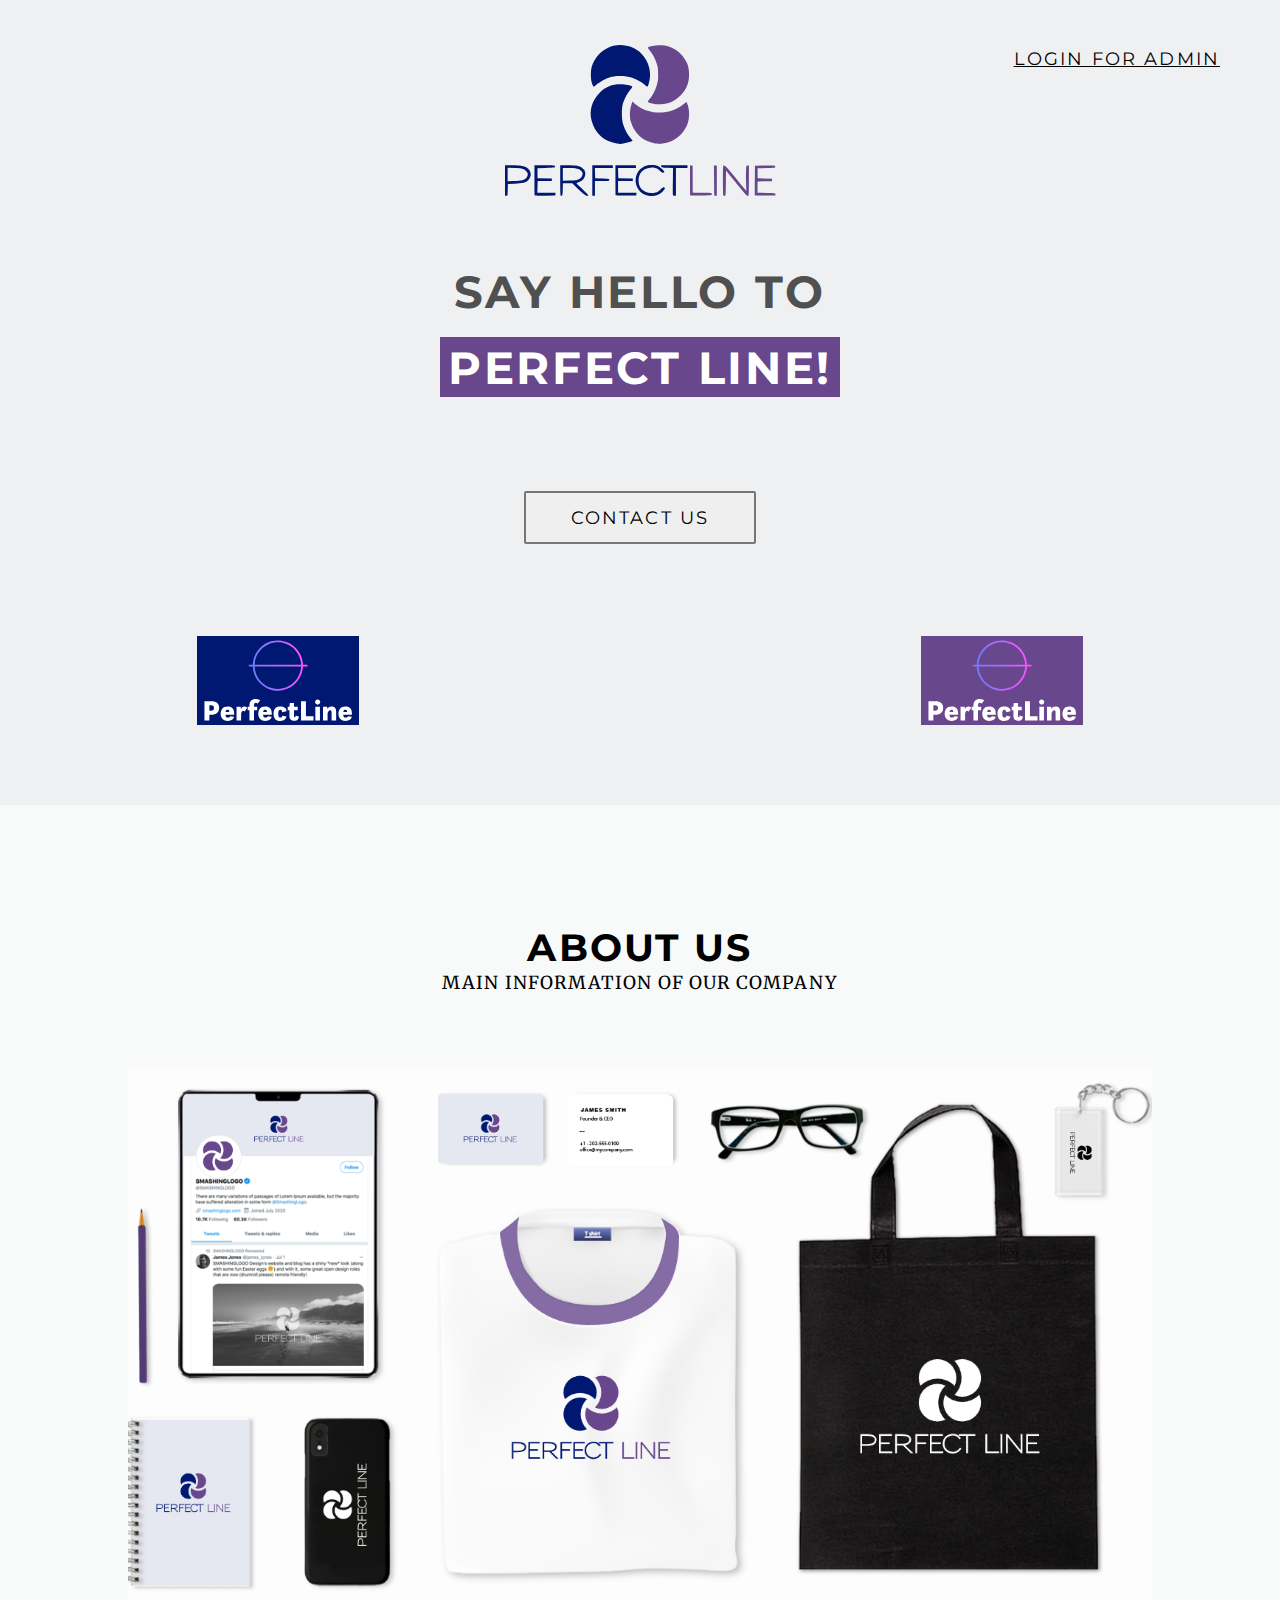
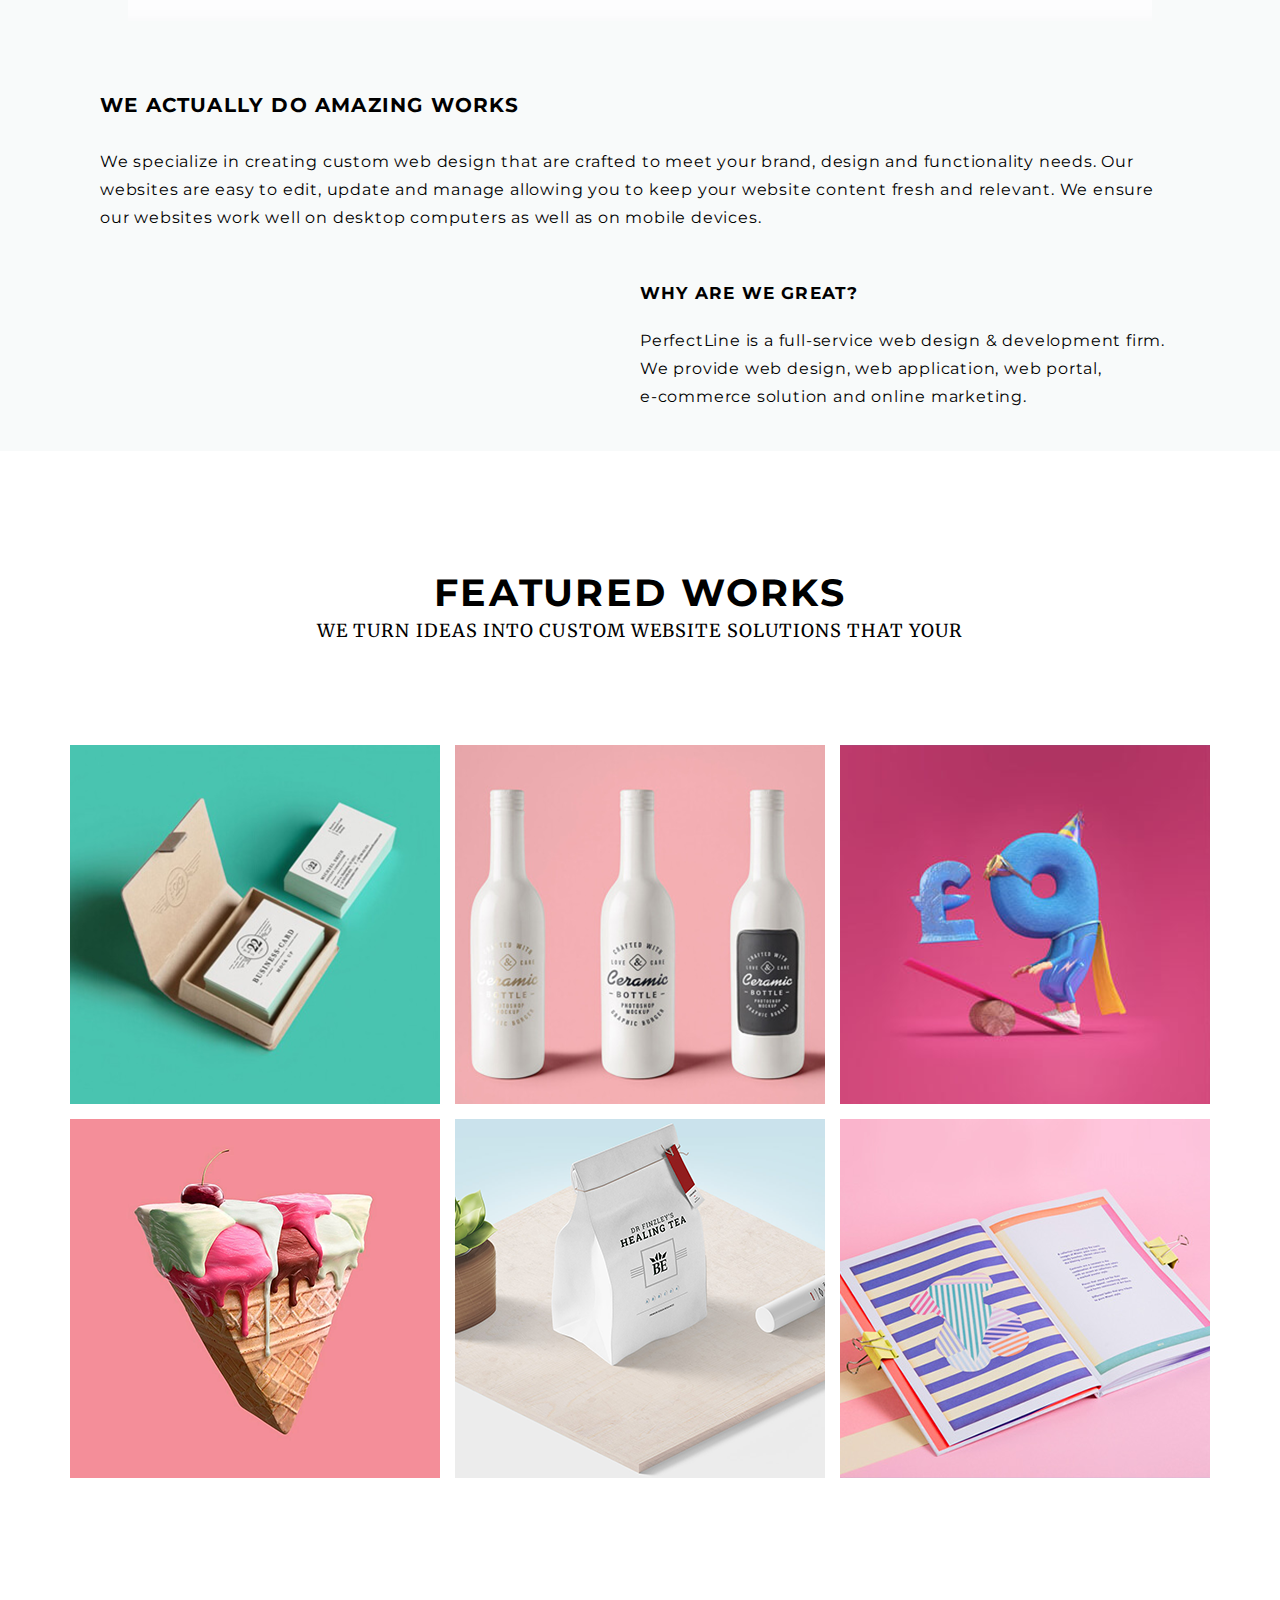
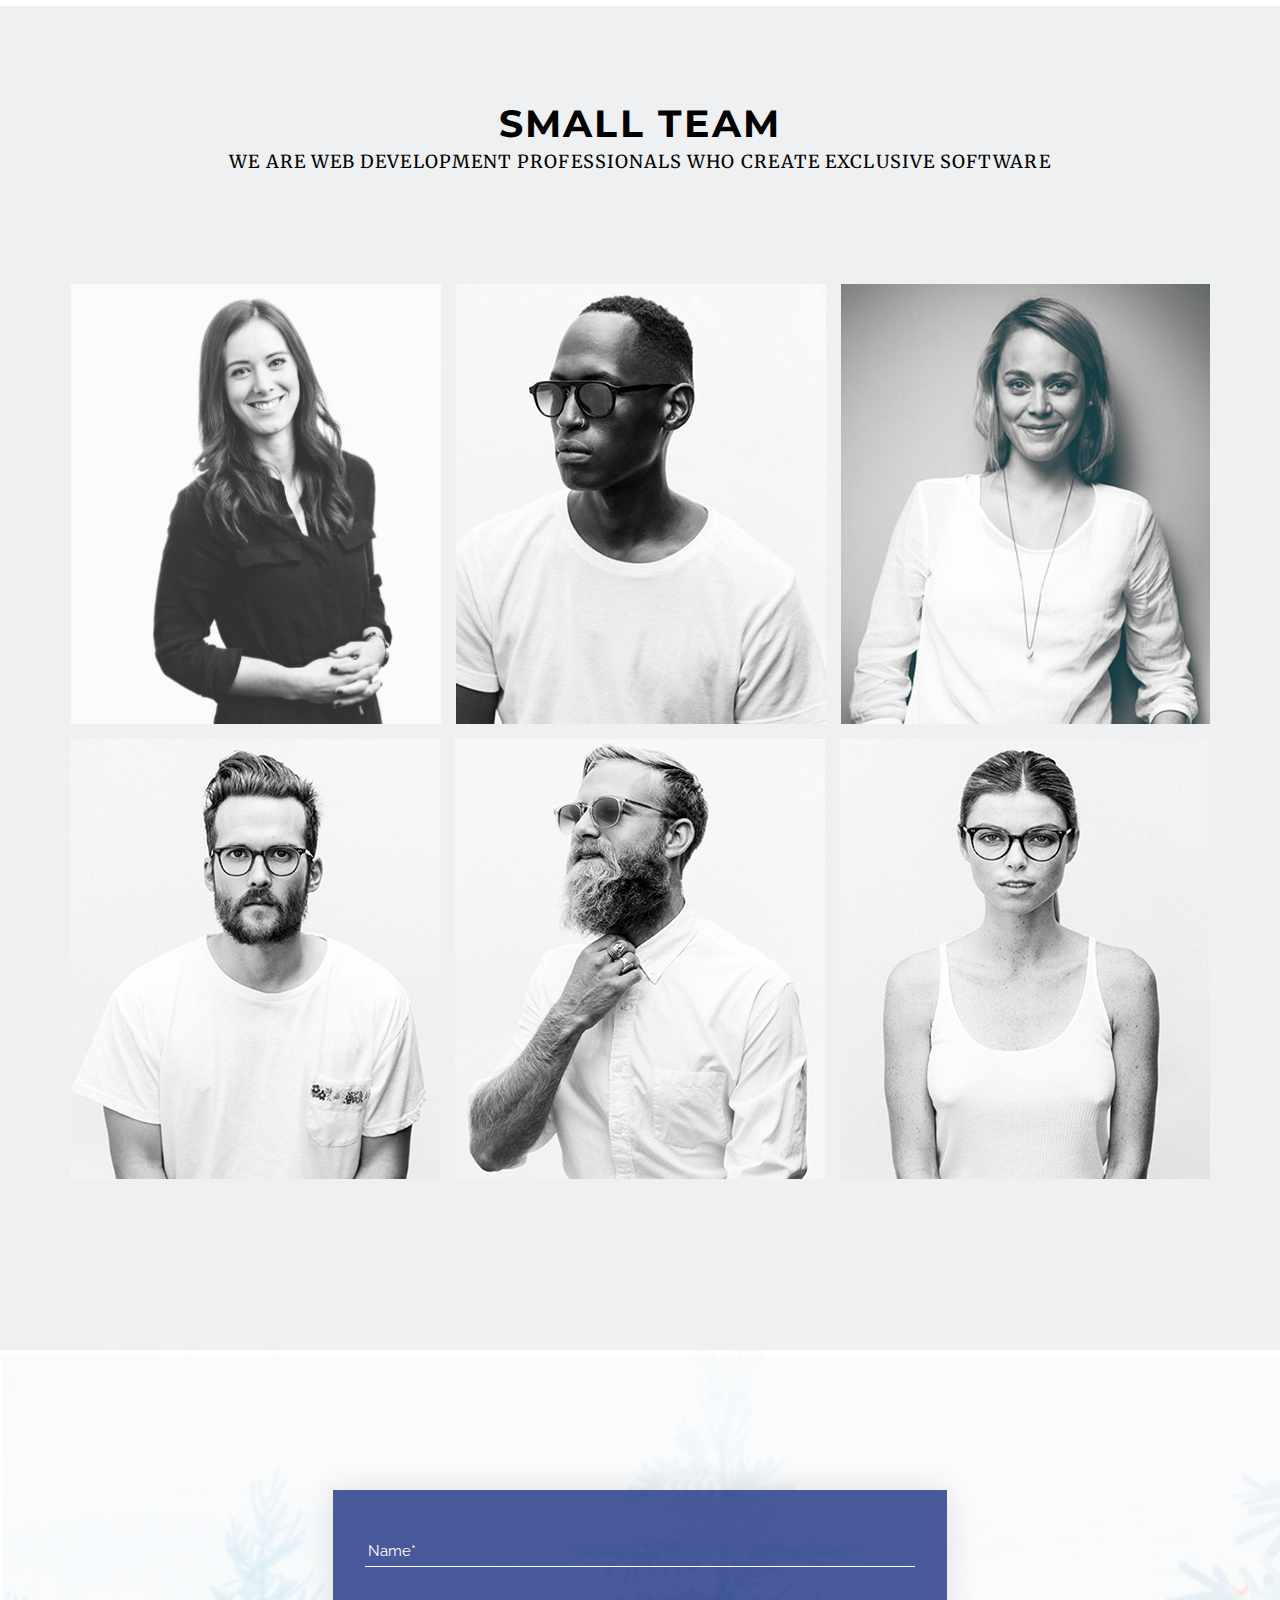
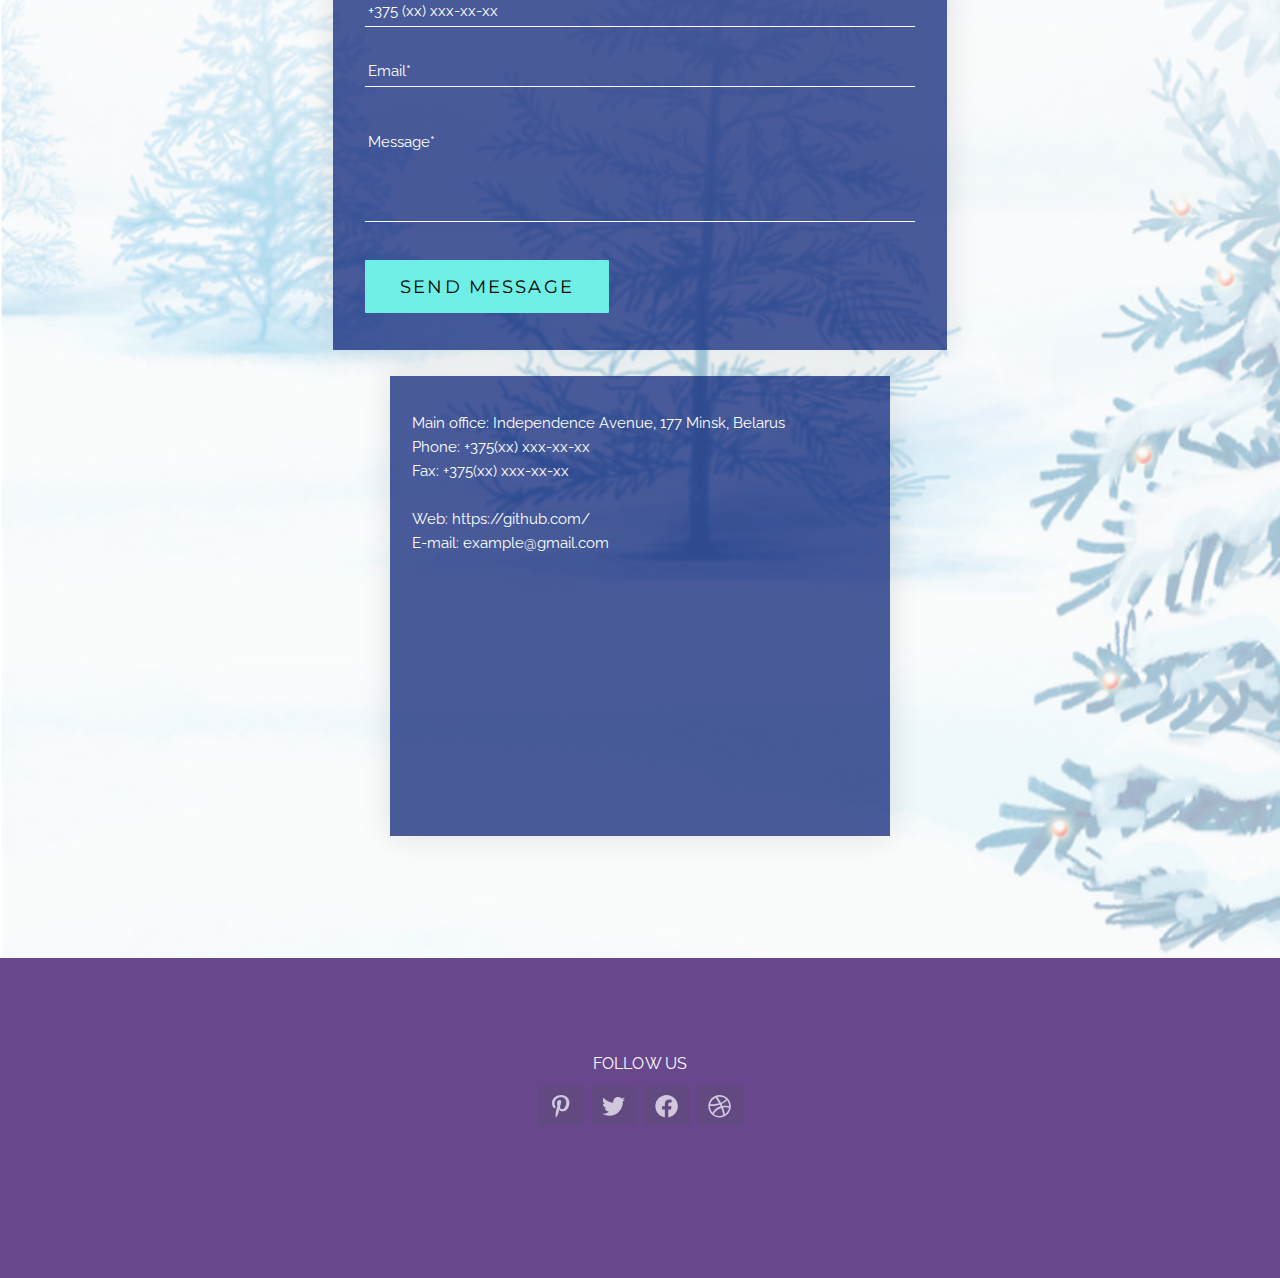
==== index.html @ e4081e6a "Add media queries from header to featured" ====
<!DOCTYPE html>
<html lang="en">

<head>
    <meta charset="UTF-8">
    <meta name="viewport" content="width=device-width, initial-scale=1.0">
    <title>PerfectLine</title>
    <link rel="stylesheet" href="resources/source/css/zeroing.css">
    <link rel="stylesheet" href="resources/source/css/style.css">
    <link rel="stylesheet" href="resources/source/css/cartonbox.min.css">
    <script src="https://code.jquery.com/jquery-1.12.4.js"
        integrity="sha256-Qw82+bXyGq6MydymqBxNPYTaUXXq7c8v3CwiYwLLNXU=" crossorigin="anonymous"></script>
</head>

<body>
    <header class="header">
        <div class="header__container">
            <a class="header__link" href="#">LOGIN FOR ADMIN</a>
            <a href="#" class="header__link-small">LOGIN</a>
            <img class="header__logo" src="resources/images/header/logo.svg" alt="Main logo">
            <div class="header__info">
                <h1 class="header__title">
                    SAY HELLO TO
                    <span class="header__company">PERFECT LINE!</span>
                </h1>
                <button class="header__button">CONTACT US</button>
                <div class="header__logos">
                    <img src="resources/images/header/logo-blue.svg" alt="Blue logo">
                    <img src="resources/images/header/logo-purple.svg" alt="Purple logo">
                </div>
            </div>
        </div>
    </header>
    <main class="main">
        <div class="about">
            <div class="about__container container">
                <h2 class="about__title title">ABOUT US</h2>
                <p class="about__subtitle subtitle">MAIN INFORMATION OF OUR COMPANY</p>
                <img class="about__samples" src="resources/images/main/about-us/samples.png" alt="Samples">
                <div class="about__text">
                    <div class="about__actually-do">
                        <h3>WE ACTUALLY DO AMAZING WORKS</h3>
                        <p>We specialize in creating custom web design that are crafted to meet your brand, design and
                            functionality needs. Our websites are easy to edit, update and manage allowing you to keep
                            your website content fresh and relevant. We ensure our websites work well on desktop
                            computers as well as on mobile devices.</p>
                    </div>
                    <div class="about__we-great">
                        <h3>WHY ARE WE GREAT?</h3>
                        <p>PerfectLine is a full-service web design & development firm. We provide web design, web
                            application, web portal, e&#8209;commerce solution and online marketing.</p>
                    </div>
                </div>
            </div>
        </div>
        <div class="featured">
            <div class="featured__container container">
                <h2 class="featured__title title">FEATURED WORKS</h2>
                <p class="featured__subtitle subtitle">WE TURN IDEAS INTO CUSTOM WEBSITE SOLUTIONS THAT YOUR</p>
                <div class="featured__collection">
                    <div class="featured__demo">
                        <a href="/resources/images/main/featured-works/cards.png" class="cartonbox" data-cb-type="img"
                            data-cb-group="gallery">
                            <img src="/resources/images/main/featured-works/cards.png" id="cards" alt="Cards">
                        </a>
                    </div>
                    <div class="featured__demo">
                        <a href="/resources/images/main/featured-works/bottles.png" class="cartonbox" data-cb-type="img"
                            data-cb-group="gallery">
                            <img src="/resources/images/main/featured-works/bottles.png" alt="Bottles">
                        </a>
                    </div>
                    <div class="featured__demo">
                        <a href="/resources/images/main/featured-works/price.png" class="cartonbox" data-cb-type="img"
                            data-cb-group="gallery">
                            <img src="/resources/images/main/featured-works/price.png" alt="Price">
                        </a>
                    </div>
                    <div class="featured__demo">
                        <a href="/resources/images/main/featured-works/ice-cream.png" class="cartonbox"
                            data-cb-type="img" data-cb-group="gallery">
                            <img src="/resources/images/main/featured-works/ice-cream.png" alt="Ice cream">
                        </a>
                    </div>
                    <div class="featured__demo">
                        <a href="/resources/images/main/featured-works/tea-bag.png" class="cartonbox" data-cb-type="img"
                            data-cb-group="gallery">
                            <img src="/resources/images/main/featured-works/tea-bag.png" alt="Tea bag">
                        </a>
                    </div>
                    <div class="featured__demo">
                        <a href="/resources/images/main/featured-works/book.png" class="cartonbox" data-cb-type="img"
                            data-cb-group="gallery">
                            <img src="/resources/images/main/featured-works/book.png" alt="Book">
                        </a>
                    </div>
                </div>
            </div>
        </div>
        <div class="team">
            <div class="team__container container">
                <h2 class="team__title title">SMALL TEAM</h2>
                <p class="team__subtitle subtitle">
                    WE ARE WEB DEVELOPMENT PROFESSIONALS WHO CREATE EXCLUSIVE SOFTWARE
                </p>
                <div class="team__collection">
                    <div class="employee">
                        <img src="resources/images/main/small-team/team-1.png" alt="Team 1">
                        <div class="employee__about">
                            <img class="employee__arrow" src="resources/images/main/small-team/arrow.svg" alt="Arrow">
                            <p class="employee__name">Name <span class="employee__position">/ Position</span></p>
                            <p class="employee__info">Lorem ipsum dolor sit amet consectetur, adipisicing elit. Nesciunt
                                voluptatibus sed repudiandae quidem accusamus exercitationem dolorum necessitatibus
                                culpa, quis tenetur nulla est dolore debitis placeat architecto quia! Quasi pariatur
                                amet reiciendis, iste minus accusamus dignissimos incidunt laboriosam magni eveniet
                                maiores ad, aliquam magnam, id corrupti voluptates! Tempora repudiandae accusantium
                                distinctio voluptatibus impedit vitae, harum fugit debitis perferendis temporibus
                                doloremque id illo officiis, officia voluptatem explicabo ducimus eos suscipit adipisci
                                reiciendis.</p>
                            <ul class="employee__links">
                                <li>
                                    <a href="#">
                                        <img src="resources/images/main/small-team/icon-facebook.svg" alt="Facebook">
                                    </a>
                                </li>
                                <li>
                                    <a href="#">
                                        <img src="resources/images/main/small-team/icon-twitter.svg" alt="Twitter">
                                    </a>
                                </li>
                                <li>
                                    <a href="#">
                                        <img src="resources/images/main/small-team/icon-site.svg" alt="Site">
                                    </a>
                                </li>
                                <li>
                                    <a href="#">
                                        <img src="resources/images/main/small-team/icon-mail.svg" alt="Mail">
                                    </a>
                                </li>
                            </ul>
                        </div>
                    </div>
                    <div class="employee">
                        <img src="resources/images/main/small-team/team-2.png" alt="Team 2">
                        <div class="employee__about">
                            <img class="employee__arrow" src="resources/images/main/small-team/arrow.svg" alt="Arrow">
                            <p class="employee__name">AL RAYHAN <span class="employee__position">/ UI Designer</span>
                            </p>
                            <p class="employee__info">I'm an expert in Graphics, Website and can also develop sites in
                                WordPress, JQuery.</p>
                            <ul class="employee__links">
                                <li>
                                    <a href="#">
                                        <img src="resources/images/main/small-team/icon-facebook.svg" alt="Facebook">
                                    </a>
                                </li>
                                <li>
                                    <a href="#">
                                        <img src="resources/images/main/small-team/icon-twitter.svg" alt="Twitter">
                                    </a>
                                </li>
                                <li>
                                    <a href="#">
                                        <img src="resources/images/main/small-team/icon-site.svg" alt="Site">
                                    </a>
                                </li>
                                <li>
                                    <a href="#">
                                        <img src="resources/images/main/small-team/icon-mail.svg" alt="Mail">
                                    </a>
                                </li>
                            </ul>
                        </div>
                    </div>
                    <div class="employee">
                        <img src="resources/images/main/small-team/team-3.png" alt="Team 3">
                        <div class="employee__about">
                            <img class="employee__arrow" src="resources/images/main/small-team/arrow.svg" alt="Arrow">
                            <p class="employee__name">Name <span class="employee__position">/ Position</span></p>
                            <p class="employee__info">Info</p>
                            <ul class="employee__links">
                                <li>
                                    <a href="#">
                                        <img src="resources/images/main/small-team/icon-facebook.svg" alt="Facebook">
                                    </a>
                                </li>
                                <li>
                                    <a href="#">
                                        <img src="resources/images/main/small-team/icon-twitter.svg" alt="Twitter">
                                    </a>
                                </li>
                                <li>
                                    <a href="#">
                                        <img src="resources/images/main/small-team/icon-site.svg" alt="Site">
                                    </a>
                                </li>
                                <li>
                                    <a href="#">
                                        <img src="resources/images/main/small-team/icon-mail.svg" alt="Mail">
                                    </a>
                                </li>
                            </ul>
                        </div>
                    </div>
                    <div class="employee">
                        <img src="resources/images/main/small-team/team-4.png" alt="Team 4">
                        <div class="employee__about">
                            <img class="employee__arrow" src="resources/images/main/small-team/arrow.svg" alt="Arrow">
                            <p class="employee__name">Name <span class="employee__position">/ Position</span></p>
                            <p class="employee__info">Info</p>
                            <ul class="employee__links">
                                <li>
                                    <a href="#">
                                        <img src="resources/images/main/small-team/icon-facebook.svg" alt="Facebook">
                                    </a>
                                </li>
                                <li>
                                    <a href="#">
                                        <img src="resources/images/main/small-team/icon-twitter.svg" alt="Twitter">
                                    </a>
                                </li>
                                <li>
                                    <a href="#">
                                        <img src="resources/images/main/small-team/icon-site.svg" alt="Site">
                                    </a>
                                </li>
                                <li>
                                    <a href="#">
                                        <img src="resources/images/main/small-team/icon-mail.svg" alt="Mail">
                                    </a>
                                </li>
                            </ul>
                        </div>
                    </div>
                    <div class="employee">
                        <img src="resources/images/main/small-team/team-5.png" alt="Team 5">
                        <div class="employee__about">
                            <img class="employee__arrow" src="resources/images/main/small-team/arrow.svg" alt="Arrow">
                            <p class="employee__name">Name <span class="employee__position">/ Position</span></p>
                            <p class="employee__info">Info</p>
                            <ul class="employee__links">
                                <li>
                                    <a href="#">
                                        <img src="resources/images/main/small-team/icon-facebook.svg" alt="Facebook">
                                    </a>
                                </li>
                                <li>
                                    <a href="#">
                                        <img src="resources/images/main/small-team/icon-twitter.svg" alt="Twitter">
                                    </a>
                                </li>
                                <li>
                                    <a href="#">
                                        <img src="resources/images/main/small-team/icon-site.svg" alt="Site">
                                    </a>
                                </li>
                                <li>
                                    <a href="#">
                                        <img src="resources/images/main/small-team/icon-mail.svg" alt="Mail">
                                    </a>
                                </li>
                            </ul>
                        </div>
                    </div>
                    <div class="employee">
                        <img src="resources/images/main/small-team/team-6.png" alt="Team 6">
                        <div class="employee__about">
                            <img class="employee__arrow" src="resources/images/main/small-team/arrow.svg" alt="Arrow">
                            <p class="employee__name">Name <span class="employee__position">/ Position</span></p>
                            <p class="employee__info">Info</p>
                            <ul class="employee__links">
                                <li>
                                    <a href="#">
                                        <img src="resources/images/main/small-team/icon-facebook.svg" alt="Facebook">
                                    </a>
                                </li>
                                <li>
                                    <a href="#">
                                        <img src="resources/images/main/small-team/icon-twitter.svg" alt="Twitter">
                                    </a>
                                </li>
                                <li>
                                    <a href="#">
                                        <img src="resources/images/main/small-team/icon-site.svg" alt="Site">
                                    </a>
                                </li>
                                <li>
                                    <a href="#">
                                        <img src="resources/images/main/small-team/icon-mail.svg" alt="Mail">
                                    </a>
                                </li>
                            </ul>
                        </div>
                    </div>
                </div>
            </div>
        </div>
        <div class="contact">
            <div class="contact__container container">
                <div class="contact__feedback">
                    <form action="" class="contact__form">
                        <input class="contact__name contact__input" type="text" placeholder="Name*" required>
                        <input class="contact__phone contact__input" type="tel" placeholder="+375 (xx) xxx-xx-xx"
                            pattern="^\+375[\s\-]?\(?(15|16|17|21|22|23|25|29|33|44)\)?[\s\-]?\d{3}[\s\-]?\d{2}[\s\-]?\d{2}$">
                        <input class="contact__email contact__input" type="email" placeholder="Email*" required>
                        <textarea class="contact__message" placeholder="Message*" required></textarea>
                        <button type="submit" class="contact__submit">Send message</button>
                    </form>
                </div>
                <div class="contact__info">
                    <div class="contact__credits">
                        <p class="contact__line">Main office: Independence Avenue, 177 Minsk, Belarus</p>
                        <p class="contact__line">Phone: +375(xx) xxx-xx-xx</p>
                        <p class="contact__line">Fax: +375(xx) xxx-xx-xx</p>
                        <p class="contact__line"><br /></p>
                        <p class="contact__line">Web: https://github.com/</p>
                        <p class="contact__line">E-mail: example@gmail.com</p>
                    </div>
                    <div class="contact__map">
                        <iframe
                            src="https://www.google.com/maps/embed?pb=!1m18!1m12!1m3!1d2348.1627677829974!2d27.68475807845857!3d53.94661666806559!2m3!1f0!2f0!3f0!3m2!1i1024!2i768!4f13.1!3m3!1m2!1s0x46dbcecac2e9bfbf%3A0x4392476c7a6fe0f6!2sprasp.%20Niezalie%C5%BEnasci%20177%2C%20Minsk%2C%20Minskaja%20voblas%C4%87!5e0!3m2!1sen!2sby!4v1707828290293!5m2!1sen!2sby"
                            width="455" height="224" style="border:0;" allowfullscreen="" loading="lazy"
                            referrerpolicy="no-referrer-when-downgrade"></iframe>
                    </div>
                </div>
            </div>
        </div>
    </main>
    <footer class="footer">
        <div class="footer__container">
            <p class="footer__title">FOLLOW US</p>
            <ul class="footer__links">
                <li>
                    <a href="">
                        <svg width="18" height="23" viewBox="0 0 18 23" xmlns="http://www.w3.org/2000/svg">
                            <path
                                d="M9.24618 0.0119281C4.57777 0.0119281 0 3.09399 0 8.125C0 11.2977 1.76765 13.1107 2.85544 13.1107C3.30868 13.1107 3.58063 11.8869 3.58063 11.5243C3.58063 11.1164 2.49284 10.2099 2.49284 8.44227C2.49284 4.81632 5.25763 2.23282 8.83826 2.23282C11.9656 2.23282 14.2319 4.00048 14.2319 7.21851C14.2319 9.62071 13.2801 14.1078 10.1527 14.1078C9.01956 14.1078 8.02242 13.292 8.02242 12.1589C8.02242 10.4365 9.24618 8.75954 9.24618 6.99189C9.24618 4.00048 4.98569 4.54437 4.98569 8.17032C4.98569 8.94084 5.07634 9.75668 5.43893 10.4819C4.80439 13.156 3.53531 17.1899 3.53531 19.9547C3.53531 20.8158 3.62595 21.6317 3.7166 22.4928C3.85258 22.6741 3.80725 22.6741 4.03387 22.5835C6.3001 19.4561 6.25477 18.8216 7.25191 14.7424C7.84113 15.7848 9.24618 16.374 10.4246 16.374C15.229 16.374 17.4046 11.6603 17.4046 7.44513C17.4046 2.95802 13.5067 0.0119281 9.24618 0.0119281Z" />
                        </svg>
                    </a>
                </li>
                <li>
                    <a href="">
                        <svg width="24" height="20" viewBox="0 0 24 20" xmlns="http://www.w3.org/2000/svg">
                            <path
                                d="M20.8039 5.58397C21.7104 4.9041 22.5262 4.08826 23.1608 3.13645C22.3449 3.49905 21.3931 3.77099 20.4413 3.86164C21.4385 3.27242 22.1636 2.36594 22.5262 1.23282C21.6198 1.77672 20.5773 2.18464 19.5348 2.41126C18.6283 1.45945 17.4046 0.915554 16.0448 0.915554C13.416 0.915554 11.2858 3.0458 11.2858 5.67462C11.2858 6.03721 11.3311 6.39981 11.4218 6.7624C7.47853 6.53578 3.94323 4.63216 1.58635 1.77672C1.17844 2.45658 0.951813 3.27242 0.951813 4.17891C0.951813 5.81059 1.76765 7.26097 3.08206 8.12214C2.31155 8.07681 1.54103 7.89552 0.906489 7.53292V7.57824C0.906489 9.88979 2.53817 11.7934 4.71374 12.2467C4.35114 12.3373 3.8979 12.428 3.48998 12.428C3.17271 12.428 2.90076 12.3826 2.58349 12.3373C3.17271 14.2409 4.94036 15.6007 7.02529 15.646C5.39361 16.9151 3.35401 17.6856 1.13311 17.6856C0.725191 17.6856 0.362595 17.6403 0 17.5949C2.08492 18.9547 4.57777 19.7252 7.29723 19.7252C16.0448 19.7252 20.8039 12.5186 20.8039 6.21851C20.8039 5.99189 20.8039 5.81059 20.8039 5.58397Z" />
                        </svg>
                    </a>
                </li>
                <li>
                    <a href="">
                        <svg width="23" height="23" viewBox="0 0 23 23" xmlns="http://www.w3.org/2000/svg">
                            <path
                                d="M22.8435 11.2977C22.8435 5.08826 17.8125 0.0572525 11.6031 0.0572525C5.39361 0.0572525 0.362595 5.08826 0.362595 11.2977C0.362595 16.9179 4.44179 21.5864 9.8354 22.4022V14.5611H6.97996V11.2977H9.8354V8.85019C9.8354 6.04008 11.5124 4.45372 14.0506 4.45372C15.3197 4.45372 16.5887 4.68034 16.5887 4.68034V7.44513H15.1837C13.7786 7.44513 13.3254 8.3063 13.3254 9.21279V11.2977H16.4528L15.9542 14.5611H13.3254V22.4022C18.719 21.5864 22.8435 16.9179 22.8435 11.2977Z" />
                        </svg>
                    </a>
                </li>
                <li>
                    <a href="">
                        <svg width="23" height="23" viewBox="0 0 23 23" xmlns="http://www.w3.org/2000/svg">
                            <path
                                d="M11.6031 0.0572525C5.39361 0.0572525 0.362595 5.13359 0.362595 11.2977C0.362595 17.5072 5.39361 22.5382 11.6031 22.5382C17.7672 22.5382 22.8435 17.5072 22.8435 11.2977C22.8435 5.13359 17.7672 0.0572525 11.6031 0.0572525ZM18.9909 5.26956C20.3507 6.90124 21.1665 8.98616 21.1665 11.2524C20.8492 11.1617 17.6765 10.5272 14.5038 10.9351C14.2319 10.3006 14.0052 9.75668 13.6427 9.03149C17.2233 7.58111 18.8096 5.54151 18.9909 5.26956ZM17.9485 4.13645C17.7672 4.4084 16.3168 6.35735 12.9175 7.62643C11.3311 4.72567 9.60878 2.3688 9.33683 2.0062C12.3736 1.28101 15.5916 2.05153 17.9485 4.13645ZM7.47853 2.64074C7.75048 3.00334 9.47281 5.36021 11.0592 8.21565C6.57204 9.39408 2.62882 9.39408 2.17557 9.34876C2.81011 6.40267 4.80439 3.90983 7.47853 2.64074ZM1.99427 11.343C1.99427 11.2524 1.99427 11.1617 1.99427 11.0258C2.40219 11.0711 7.07061 11.1164 11.8297 9.66603C12.1469 10.2099 12.3736 10.7538 12.6455 11.2977C9.15553 12.2948 5.98282 15.105 4.44179 17.7338C2.90076 16.0568 1.99427 13.7906 1.99427 11.343ZM5.66555 18.9122C6.70802 16.8726 9.42748 14.1985 13.2801 12.8841C14.6398 16.374 15.1837 19.3201 15.3197 20.1813C12.2376 21.4957 8.52099 21.1331 5.66555 18.9122ZM16.9513 19.2748C16.8607 18.7309 16.3168 15.9208 15.093 12.4308C18.0844 11.9776 20.7133 12.7481 21.0759 12.8387C20.6226 15.5129 19.0816 17.8244 16.9513 19.2748Z" />
                        </svg>
                    </a>
                </li>
            </ul>
        </div>
    </footer>
    <script src="/resources/js/form-processing.js"></script>
    <script src="/resources/js/cartonbox.min.js"></script>
    <script src="/resources/js/popup.js"></script>
</body>

</html>
---- resources/source/css/zeroing.css ----
* {
  padding: 0;
  margin: 0;
  border: 0;
}

*,
*:before,
*:after {
  -webkit-box-sizing: border-box;
  box-sizing: border-box;
}

:focus,
:active {
  outline: none;
}

a:focus,
a:active {
  outline: none;
}

nav,
footer,
header,
aside {
  display: block;
}

html,
body {
  height: 100%;
  width: 100%;
  font-size: 100%;
  line-height: 1;
  font-size: 14px;
  -ms-text-size-adjust: 100%;
  -moz-text-size-adjust: 100%;
  -webkit-text-size-adjust: 100%;
}

input,
button,
textarea {
  font-family: inherit;
}

input::-ms-clear {
  display: none;
}

button {
  cursor: pointer;
}

button::-moz-focus-inner {
  padding: 0;
  border: 0;
}

a,
a:visited {
  text-decoration: none;
}

a:hover {
  text-decoration: none;
}

ul li {
  list-style: none;
}

img {
  vertical-align: top;
}

h1,
h2,
h3,
h4,
h5,
h6 {
  font-size: inherit;
  font-weight: inherit;
}
---- resources/source/css/style.css ----
@import url("https://fonts.googleapis.com/css2?family=Montserrat:ital,wght@0,400;0,700;1,400;1,700&display=swap");
@import url("https://fonts.googleapis.com/css2?family=Merriweather:wght@400;700&display=swap");
@import url("https://fonts.googleapis.com/css2?family=Raleway&display=swap");
* {
  font-family: "Montserrat", sans-serif;
}

.header {
  background-color: #eff0f2;
  text-align: center;
}

.header__container {
  position: relative;
  max-width: 1440px;
  margin: 0 auto;
  padding: 45px 0 80px;
}
@media screen and (max-width: 576px) {
  .header__container {
    padding: 20px 20px 40px;
  }
}

@media screen and (max-width: 576px) {
  .header__logo {
    width: 180px;
    height: 100px;
  }
}

.header__link,
.header__link-small {
  position: absolute;
  text-decoration: underline;
  font-size: 18px;
  line-height: 28px;
  letter-spacing: 2.16px;
  color: #000000;
}
.header__link:hover,
.header__link-small:hover {
  text-decoration: underline;
  color: #505050;
}
.header__link:active,
.header__link-small:active {
  text-decoration: underline;
  color: #808080;
}

.header__link {
  right: 60px;
}
@media screen and (max-width: 576px) {
  .header__link {
    display: none;
  }
}

.header__link-small {
  display: none;
  right: 20px;
}
@media screen and (max-width: 576px) {
  .header__link-small {
    display: block;
  }
}

.header__info {
  /* will made flexbox and row-reverse for mobile */
}

.header__title {
  max-width: 400px;
  margin: 58px auto;
  color: #505050;
  font-weight: 700;
  font-size: 45px;
  line-height: 75px;
  letter-spacing: 2.7px;
}
@media screen and (max-width: 576px) {
  .header__title {
    font-size: 20px;
    line-height: 24px;
    max-width: 240px;
  }
}

.header__button {
  width: 232px;
  height: 53px;
  margin: 29px 0;
  border: 2px solid rgba(0, 0, 0, 0.5019607843);
  border-radius: 2px;
  font-size: 18px;
  letter-spacing: 2.18px;
}
.header__button:hover {
  background-color: #dbdbdb;
}
.header__button:active {
  background-color: #686868;
}

.header__logos {
  display: -webkit-box;
  display: -ms-flexbox;
  display: flex;
  -webkit-box-pack: justify;
      -ms-flex-pack: justify;
          justify-content: space-between;
  max-width: 886px;
  margin: 0 auto;
  padding: 63px 0 0;
}
.header__logos img {
  height: 89px;
}
@media screen and (max-width: 576px) {
  .header__logos {
    display: none;
  }
}

.header__company {
  background-color: #68478d;
  color: #ffffff;
  padding: 2.5px 7.5px;
}

.main {
  text-align: center;
}
.main .container {
  max-width: 1440px;
  margin: 0 auto;
}
.main .title {
  font-weight: 700;
  font-size: 38px;
  line-height: 28px;
  letter-spacing: 2.28px;
}
@media screen and (max-width: 576px) {
  .main .title {
    font-size: 20px;
    line-height: 28px;
  }
}
.main .subtitle {
  font-family: "Merriweather", serif;
  font-size: 18px;
  line-height: 28px;
  letter-spacing: 1.08px;
}
@media screen and (max-width: 576px) {
  .main .subtitle {
    font-size: 14px;
    line-height: 28px;
  }
}

.about {
  background-color: #f8fafa;
}

.about__container {
  padding: 129px 0 28px;
}
@media screen and (max-width: 576px) {
  .about__container {
    padding: 40px 20px;
  }
}

.about__subtitle {
  margin-top: 7px;
}

.about__samples {
  width: 80%;
  max-width: 1080px;
  margin: 70px auto;
}
@media screen and (max-width: 576px) {
  .about__samples {
    width: 100%;
  }
}

.about__text {
  display: -webkit-box;
  display: -ms-flexbox;
  display: flex;
  -webkit-box-orient: vertical;
  -webkit-box-direction: normal;
      -ms-flex-direction: column;
          flex-direction: column;
  -webkit-box-align: end;
      -ms-flex-align: end;
          align-items: end;
  max-width: 1080px;
  margin: 0 auto;
  text-align: left;
}
.about__text h3 {
  font-weight: 700;
  line-height: 28px;
  letter-spacing: 1.2px;
}
.about__text p {
  padding: 12px 0;
  font-size: 16px;
  line-height: 28px;
  letter-spacing: 0.8px;
}
@media screen and (max-width: 576px) {
  .about__text p {
    font-size: 14px;
  }
}

.about__actually-do {
  margin-bottom: 35px;
}
.about__actually-do h3 {
  padding-bottom: 17px;
  font-size: 20px;
}
@media screen and (max-width: 576px) {
  .about__actually-do {
    font-size: 14px;
    line-height: 28px;
    letter-spacing: 1.2px;
  }
  .about__actually-do h3 {
    font-size: 14px;
  }
}

.about__we-great {
  width: 50%;
}
.about__we-great h3 {
  padding-bottom: 8px;
  font-size: 17px;
}
@media screen and (max-width: 576px) {
  .about__we-great {
    width: 100%;
  }
  .about__we-great h3 {
    font-size: 14px;
  }
}

.featured__container {
  padding: 128px 0;
}
@media screen and (max-width: 576px) {
  .featured__container {
    padding: 40px 20px;
  }
}

.featured__subtitle {
  margin-top: 10px;
}

.featured__collection {
  display: -webkit-box;
  display: -ms-flexbox;
  display: flex;
  -webkit-box-pack: center;
      -ms-flex-pack: center;
          justify-content: center;
  -ms-flex-wrap: wrap;
      flex-wrap: wrap;
  gap: 15px;
  max-width: 1140px;
  margin: 100px auto 0;
}
@media screen and (max-width: 576px) {
  .featured__collection {
    width: 100%;
    -ms-flex-wrap: nowrap;
        flex-wrap: nowrap;
    -webkit-box-pack: start;
        -ms-flex-pack: start;
            justify-content: flex-start;
    overflow-x: scroll;
  }
  .featured__collection > div {
    width: 100%;
  }
}

.team {
  background-color: #eff0f2;
}

.team__container {
  padding: 104px 0 171px;
}

.team__subtitle {
  margin-top: 10px;
}

.team__collection {
  display: -webkit-box;
  display: -ms-flexbox;
  display: flex;
  -webkit-box-pack: center;
      -ms-flex-pack: center;
          justify-content: center;
  -ms-flex-wrap: wrap;
      flex-wrap: wrap;
  gap: 15px;
  max-width: 1140px;
  margin: 108px auto 0;
}

.employee {
  position: relative;
}
.employee:hover .employee__about {
  display: block;
}

.employee__about {
  position: absolute;
  bottom: 15px;
  display: none;
  width: calc(100% - 36px);
  min-height: 240px;
  margin: 0 18px;
  padding: 37px 50px 37px 37px;
  border: 1px solid #000000;
  background-color: #eff0f2;
  text-align: left;
  -webkit-box-shadow: 2.7px 6.4px 16px 0px rgba(20, 20, 21, 0.1803921569);
          box-shadow: 2.7px 6.4px 16px 0px rgba(20, 20, 21, 0.1803921569);
}

.employee__arrow {
  position: absolute;
  top: -21px;
}

.employee__name {
  margin-bottom: 16px;
  font-family: "Merriweather", serif;
  font-weight: 700;
  font-size: 20px;
  line-height: 24px;
  letter-spacing: 1px;
}

.employee__position {
  font-family: "Merriweather", serif;
  font-weight: 400;
  font-size: 15px;
  letter-spacing: 0.45px;
}

.employee__info {
  overflow: auto;
  max-height: 72px;
  margin-bottom: 10px;
  font-family: "Raleway", sans-serif;
  font-size: 16px;
  line-height: 24px;
  letter-spacing: 0.16px;
}

.employee__links {
  position: relative;
  left: -10px;
  display: -webkit-box;
  display: -ms-flexbox;
  display: flex;
  -webkit-box-pack: left;
      -ms-flex-pack: left;
          justify-content: left;
  -webkit-box-align: center;
      -ms-flex-align: center;
          align-items: center;
  gap: 13px;
}
.employee__links li {
  width: 46px;
  height: 40px;
}
.employee__links li:hover {
  background-color: #6eeee4;
}
.employee__links li:active {
  background-color: #505050;
}
.employee__links li a {
  display: -webkit-box;
  display: -ms-flexbox;
  display: flex;
  -webkit-box-pack: center;
      -ms-flex-pack: center;
          justify-content: center;
  -webkit-box-align: center;
      -ms-flex-align: center;
          align-items: center;
  width: 100%;
  height: 100%;
}

.contact *,
.footer * {
  font-family: "Raleway", sans-serif;
}

.contact {
  background-image: url("../../images/main/follow-us/background-trees.jpg");
  background-size: cover;
  text-align: left;
}

.contact__container {
  display: -webkit-box;
  display: -ms-flexbox;
  display: flex;
  -webkit-box-pack: center;
      -ms-flex-pack: center;
          justify-content: center;
  -ms-flex-wrap: wrap;
      flex-wrap: wrap;
  gap: 26px;
  padding: 140px 150px 122px;
}
.contact__container > div {
  height: 460px;
  background-color: rgba(0, 24, 113, 0.7098039216);
  -webkit-box-shadow: 0px 0px 30px 0px rgba(21, 21, 21, 0.1215686275);
          box-shadow: 0px 0px 30px 0px rgba(21, 21, 21, 0.1215686275);
}

.contact__feedback {
  width: 100%;
  max-width: 614px;
  padding: 47px 32px 38px;
}

.contact__input,
.contact__message {
  display: block;
  width: 100%;
  padding: 0 3px;
  border-bottom: 1px solid #ffffff;
  background-color: transparent;
  color: #ffffff;
  font-size: 15px;
  line-height: 51px;
}
.contact__input::-webkit-input-placeholder, .contact__message::-webkit-input-placeholder {
  color: #ffffff;
}
.contact__input::-moz-placeholder, .contact__message::-moz-placeholder {
  color: #ffffff;
}
.contact__input:-ms-input-placeholder, .contact__message:-ms-input-placeholder {
  color: #ffffff;
}
.contact__input::-ms-input-placeholder, .contact__message::-ms-input-placeholder {
  color: #ffffff;
}
.contact__input::placeholder,
.contact__message::placeholder {
  color: #ffffff;
}
.contact__input:focus,
.contact__message:focus {
  color: #6eeee4;
  border-color: #6eeee4;
}
.contact__input:focus::-webkit-input-placeholder, .contact__message:focus::-webkit-input-placeholder {
  color: #808080;
}
.contact__input:focus::-moz-placeholder, .contact__message:focus::-moz-placeholder {
  color: #808080;
}
.contact__input:focus:-ms-input-placeholder, .contact__message:focus:-ms-input-placeholder {
  color: #808080;
}
.contact__input:focus::-ms-input-placeholder, .contact__message:focus::-ms-input-placeholder {
  color: #808080;
}
.contact__input:focus::placeholder,
.contact__message:focus::placeholder {
  color: #808080;
}

.contact__input {
  height: 30px;
  margin-bottom: 30px;
}

.contact__message {
  height: 105px;
  margin-bottom: 38px;
  resize: none;
}

.contact__submit {
  width: 244px;
  height: 53px;
  border-radius: 1px;
  background-color: #6eeee4;
  font-family: "Montserrat", sans-serif;
  font-size: 18px;
  line-height: 28px;
  letter-spacing: 2.16px;
  text-transform: uppercase;
}
.contact__submit:hover {
  background-color: #b3fef8;
}
.contact__submit:active {
  background-color: #67ccc4;
}

.contact__info {
  width: 100%;
  max-width: 500px;
  padding: 35px 22px 20px;
}

.contact__line {
  color: #ffffff;
  font-size: 15px;
  line-height: 24px;
}

.contact__map {
  width: 455px;
  height: 224px;
  margin-top: 33px;
}

.footer {
  padding: 93px 0 152px;
  background-color: #68478d;
  text-align: center;
}

.footer__container {
  max-width: 1440px;
  margin: 0 auto;
}

.footer__title {
  color: #ffffff;
  font-size: 16px;
  line-height: 25px;
  letter-spacing: 0.16px;
}

.footer__links {
  margin-top: 10px;
}

.footer__links {
  display: -webkit-box;
  display: -ms-flexbox;
  display: flex;
  -webkit-box-pack: center;
      -ms-flex-pack: center;
          justify-content: center;
  gap: 7px;
}

.footer__links > li {
  width: 46px;
  height: 40px;
  background-color: #614a7c;
  opacity: 0.7;
}
.footer__links > li:hover {
  background-color: #6eeee4;
  opacity: 1;
}
.footer__links > li:hover svg {
  fill: #000000;
}
.footer__links > li:active svg {
  fill: #ffffff;
}
.footer__links > li a {
  display: -webkit-box;
  display: -ms-flexbox;
  display: flex;
  -webkit-box-pack: center;
      -ms-flex-pack: center;
          justify-content: center;
  -webkit-box-align: center;
      -ms-flex-align: center;
          align-items: center;
  width: 100%;
  height: 100%;
}

.footer__links > li svg {
  fill: #ffffff;
}
---- resources/source/css/cartonbox.min.css ----
/*!
 * Cartonbox v1.5.4 by Maxim Sofronov <imaxsof@gmail.com>
 * Correct modal windows
 * Demo: https://constlab.github.io/cartonbox/
 * License: MIT
 */

.cartonbox-back{display:none;position:fixed;top:0;left:0;right:0;bottom:0;z-index:10000;background:rgba(0,0,0,.7);-webkit-tap-highlight-color:rgba(255,255,255,0);-webkit-tap-highlight-color:transparent}.cartonbox-preloader{display:none;position:fixed;z-index:10002;box-sizing:border-box;width:25px;height:25px;top:50%;left:50%;border-radius:50%;border:1px solid #999;border-bottom-color:rgba(255,255,255,0);border-left-color:rgba(255,255,255,0);margin:-13px 0 0 -13px;-webkit-animation:preloader .5s infinite linear;animation:preloader .5s infinite linear}@-webkit-keyframes preloader{0%{-webkit-transform:rotate(0deg);transform:rotate(0deg)}to{-webkit-transform:rotate(360deg);transform:rotate(360deg)}}@keyframes preloader{0%{-webkit-transform:rotate(0deg);transform:rotate(0deg)}to{-webkit-transform:rotate(360deg);transform:rotate(360deg)}}.cartonbox-wrap{width:768px;box-sizing:border-box;padding:0 75px;margin:auto;display:none;z-index:10001;position:relative}.cartonbox-flex,.cartonbox-item{display:-ms-flexbox;display:-webkit-box;display:flex}.cartonbox-flex{min-height:100vh;box-sizing:border-box;padding:25px 0;-ms-flex-direction:column;-webkit-box-orient:vertical;-webkit-box-direction:normal;flex-direction:column}.cartonbox-item{-ms-flex:1 0 auto;-webkit-box-flex:1;flex:1 0 auto;-ms-flex-pack:center;-webkit-box-pack:center;justify-content:center;-ms-flex-align:center;-webkit-box-align:center;align-items:center;-ms-flex-line-pack:center;align-content:center}.cartonbox-container{background:#fff;padding:45px 50px;overflow:hidden;width:100%;box-sizing:border-box}.cartonbox-iframe .cartonbox-container,.cartonbox-img .cartonbox-container{padding:0;line-height:0}.cartonbox-iframe .cartonbox-container iframe{width:100%;height:500px}.cartonbox-caption{background:#fff;padding:40px 50px}.cartonbox-caption-text{line-height:20px;max-width:520px;margin:auto}.cartonbox-nav{box-sizing:border-box;height:33px;padding-top:25px;display:none;text-align:center;font-size:0;line-height:0}.cartonbox-nav-dotted{display:inline-block;margin:-5px 0 0;padding:0;text-align:center;white-space:nowrap}.cartonbox-nav-dotted li{margin:0;list-style:none;display:inline-block;padding:5px;position:relative}.cartonbox-nav-dotted a,.cartonbox-next a,.cartonbox-prev a{border:0;-webkit-tap-highlight-color:rgba(255,255,255,0);-webkit-tap-highlight-color:transparent}.cartonbox-nav-dotted a{display:block;box-sizing:border-box;border-radius:50%;box-shadow:inset 0 0 0 1px #999;width:8px;height:8px;-webkit-transition:.2s;transition:.2s}.cartonbox-nav-dotted a:before{position:absolute;content:"";top:-20px;bottom:-20px;left:0;right:0}.cartonbox-nav-dotted a:hover{box-shadow:inset 0 0 0 1px #fff}.cartonbox-nav-dotted .active a{box-shadow:inset 0 0 0 4px #fff;cursor:default}.cartonbox-close,.cartonbox-next,.cartonbox-prev{position:fixed;top:0;width:75px;cursor:pointer;box-sizing:border-box;display:none}.cartonbox-close{right:0;padding:25px;height:75px;-webkit-tap-highlight-color:rgba(255,255,255,0);-webkit-tap-highlight-color:transparent;z-index:10004}.cartonbox-close svg,.cartonbox-next svg,.cartonbox-prev svg{width:25px;height:25px;display:block;fill:#999;-webkit-transition:.2s;transition:.2s}.cartonbox-close:hover svg,.cartonbox-next a:hover svg,.cartonbox-prev a:hover svg{fill:#fff}.cartonbox-next,.cartonbox-prev{z-index:10003;left:0;bottom:0}.cartonbox-next{left:auto;right:0}.cartonbox-next a,.cartonbox-prev a{position:absolute;top:0;left:0;right:0;bottom:0}.cartonbox-next svg,.cartonbox-prev svg{margin:-28px 25px 0;content:"";height:55px;position:absolute;top:50%;left:0}
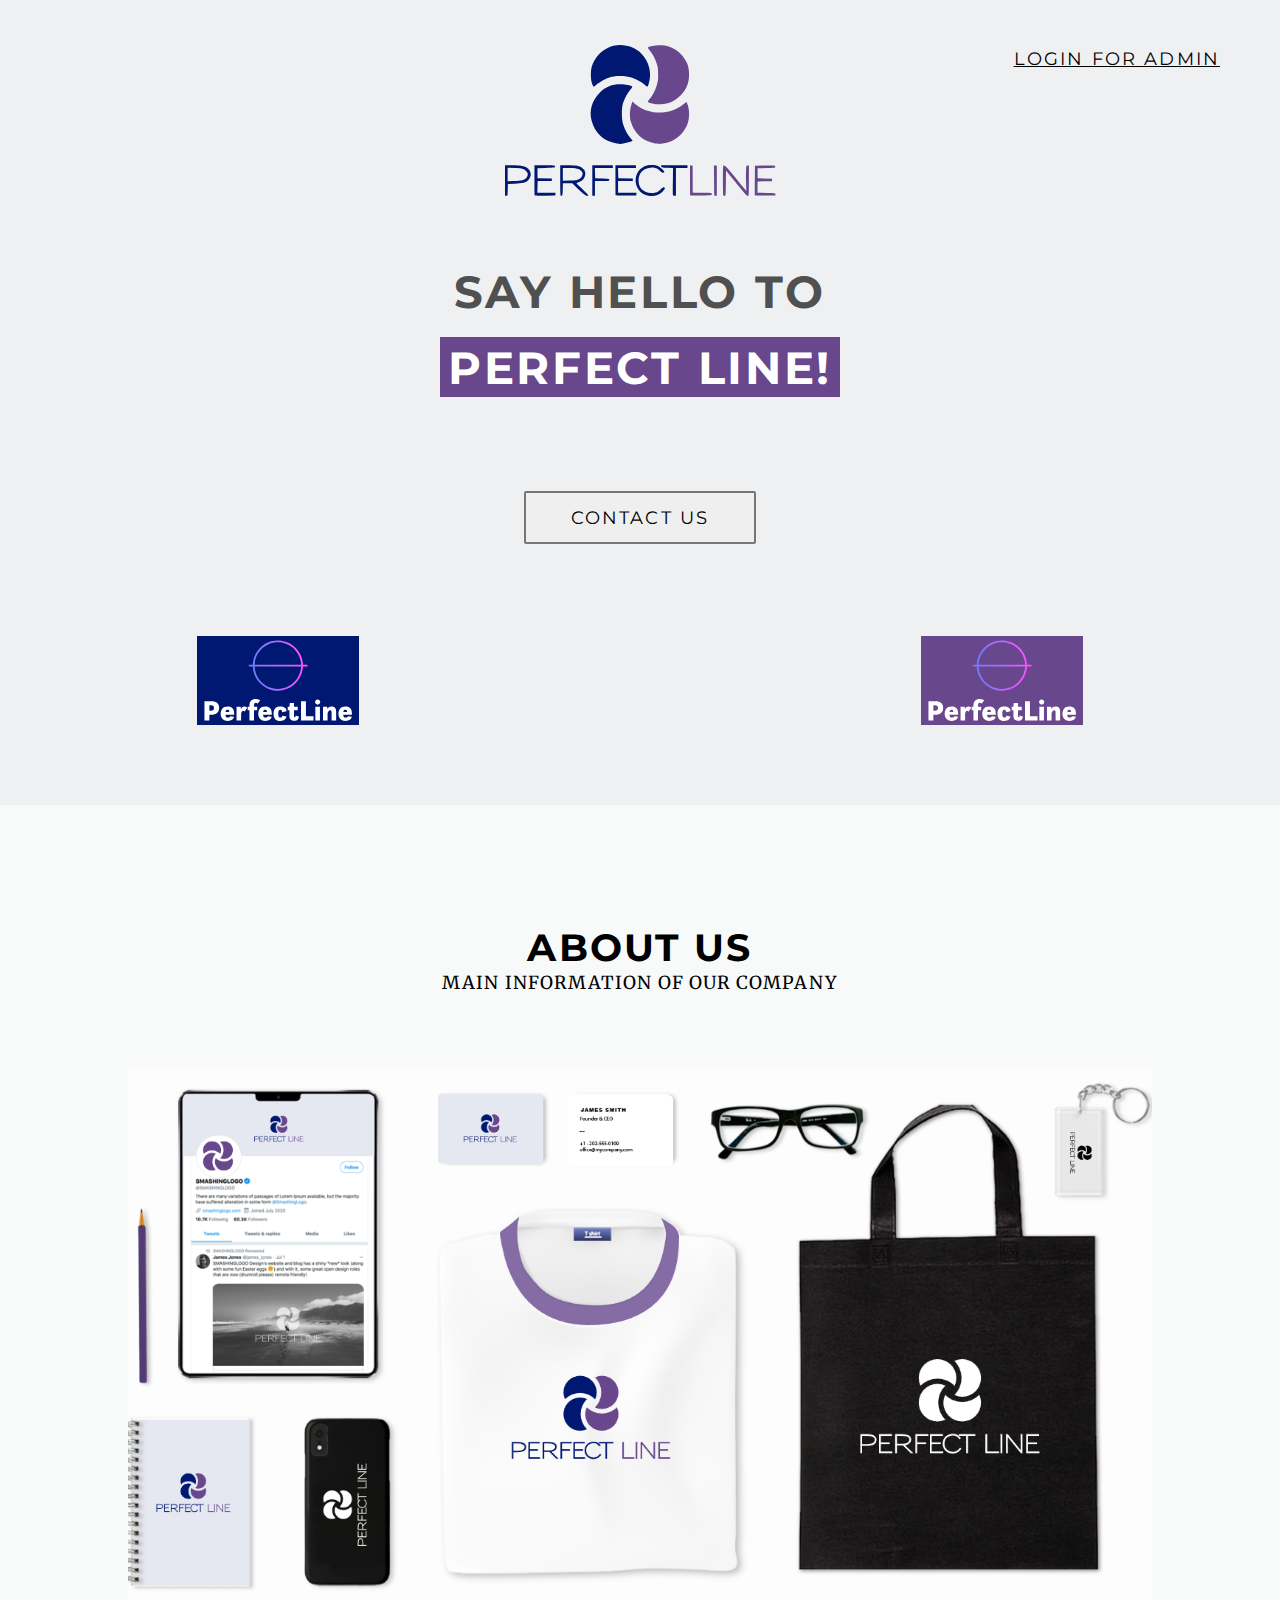
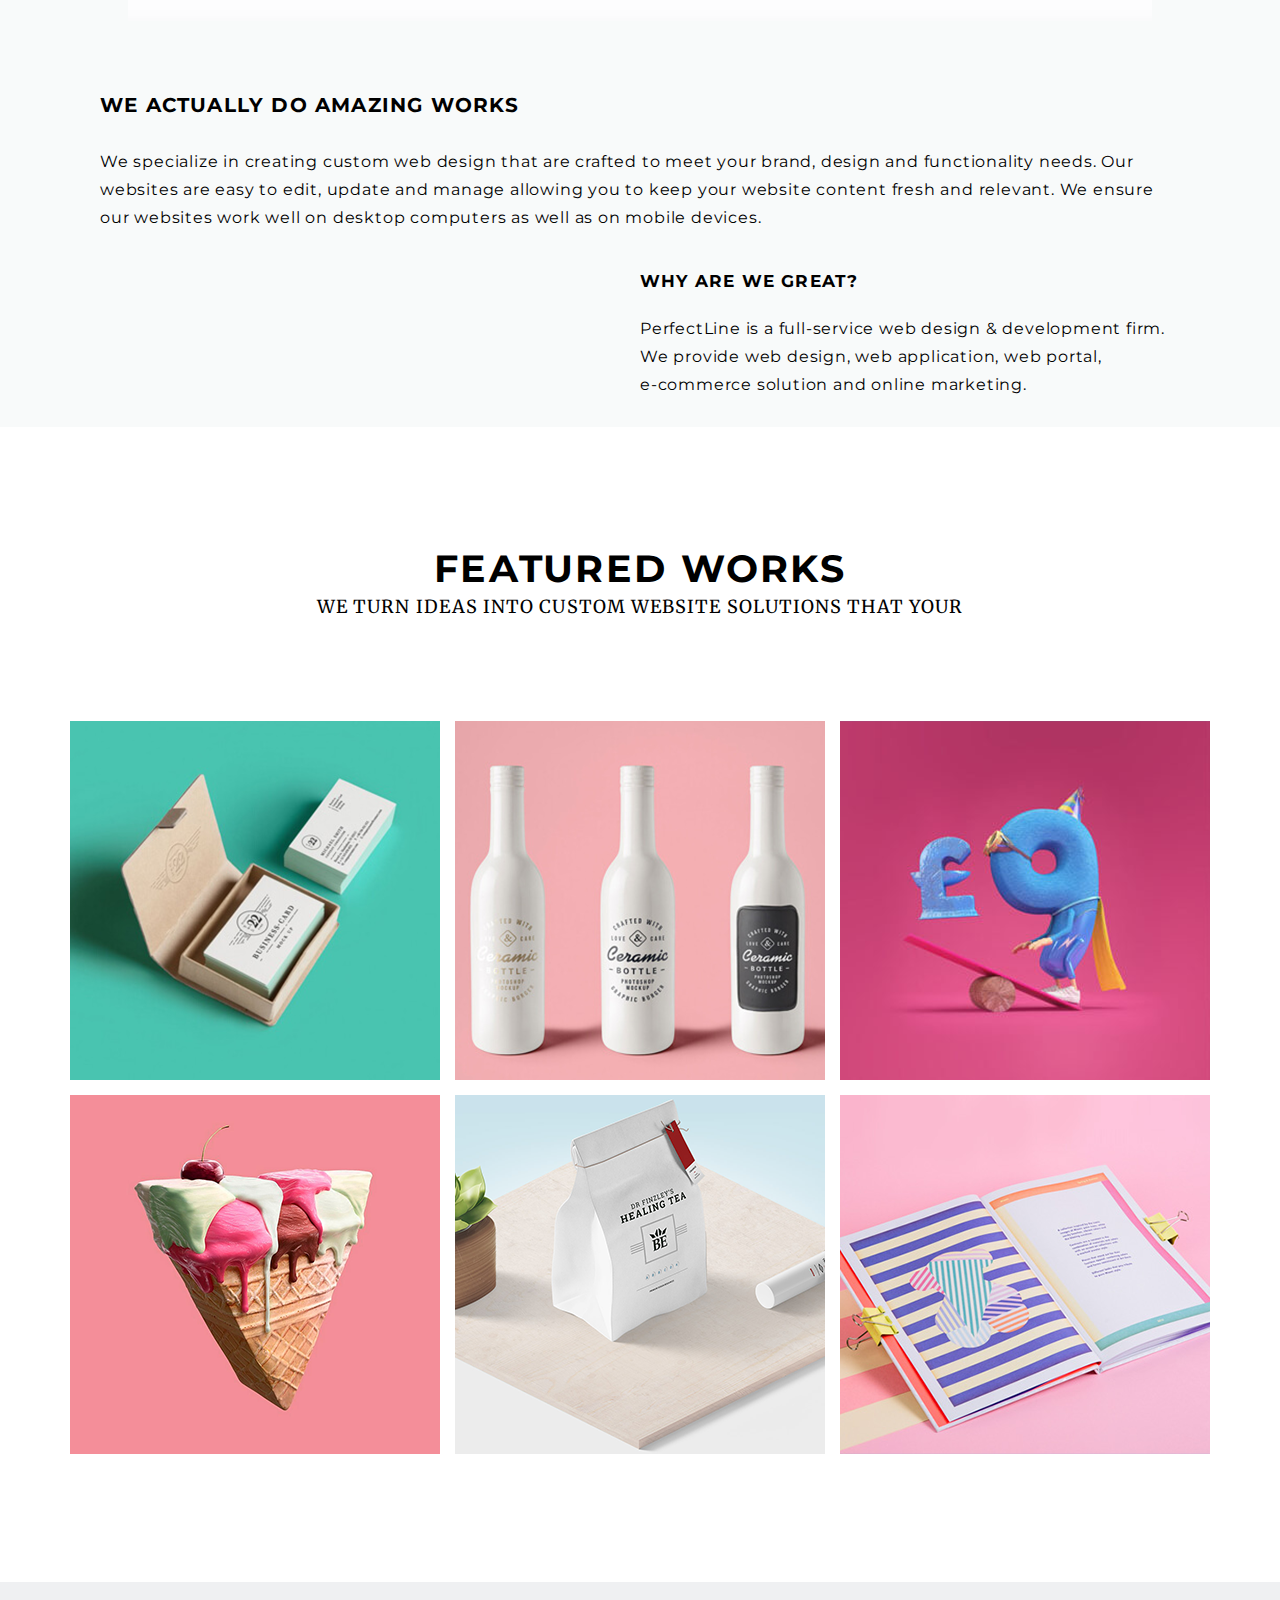
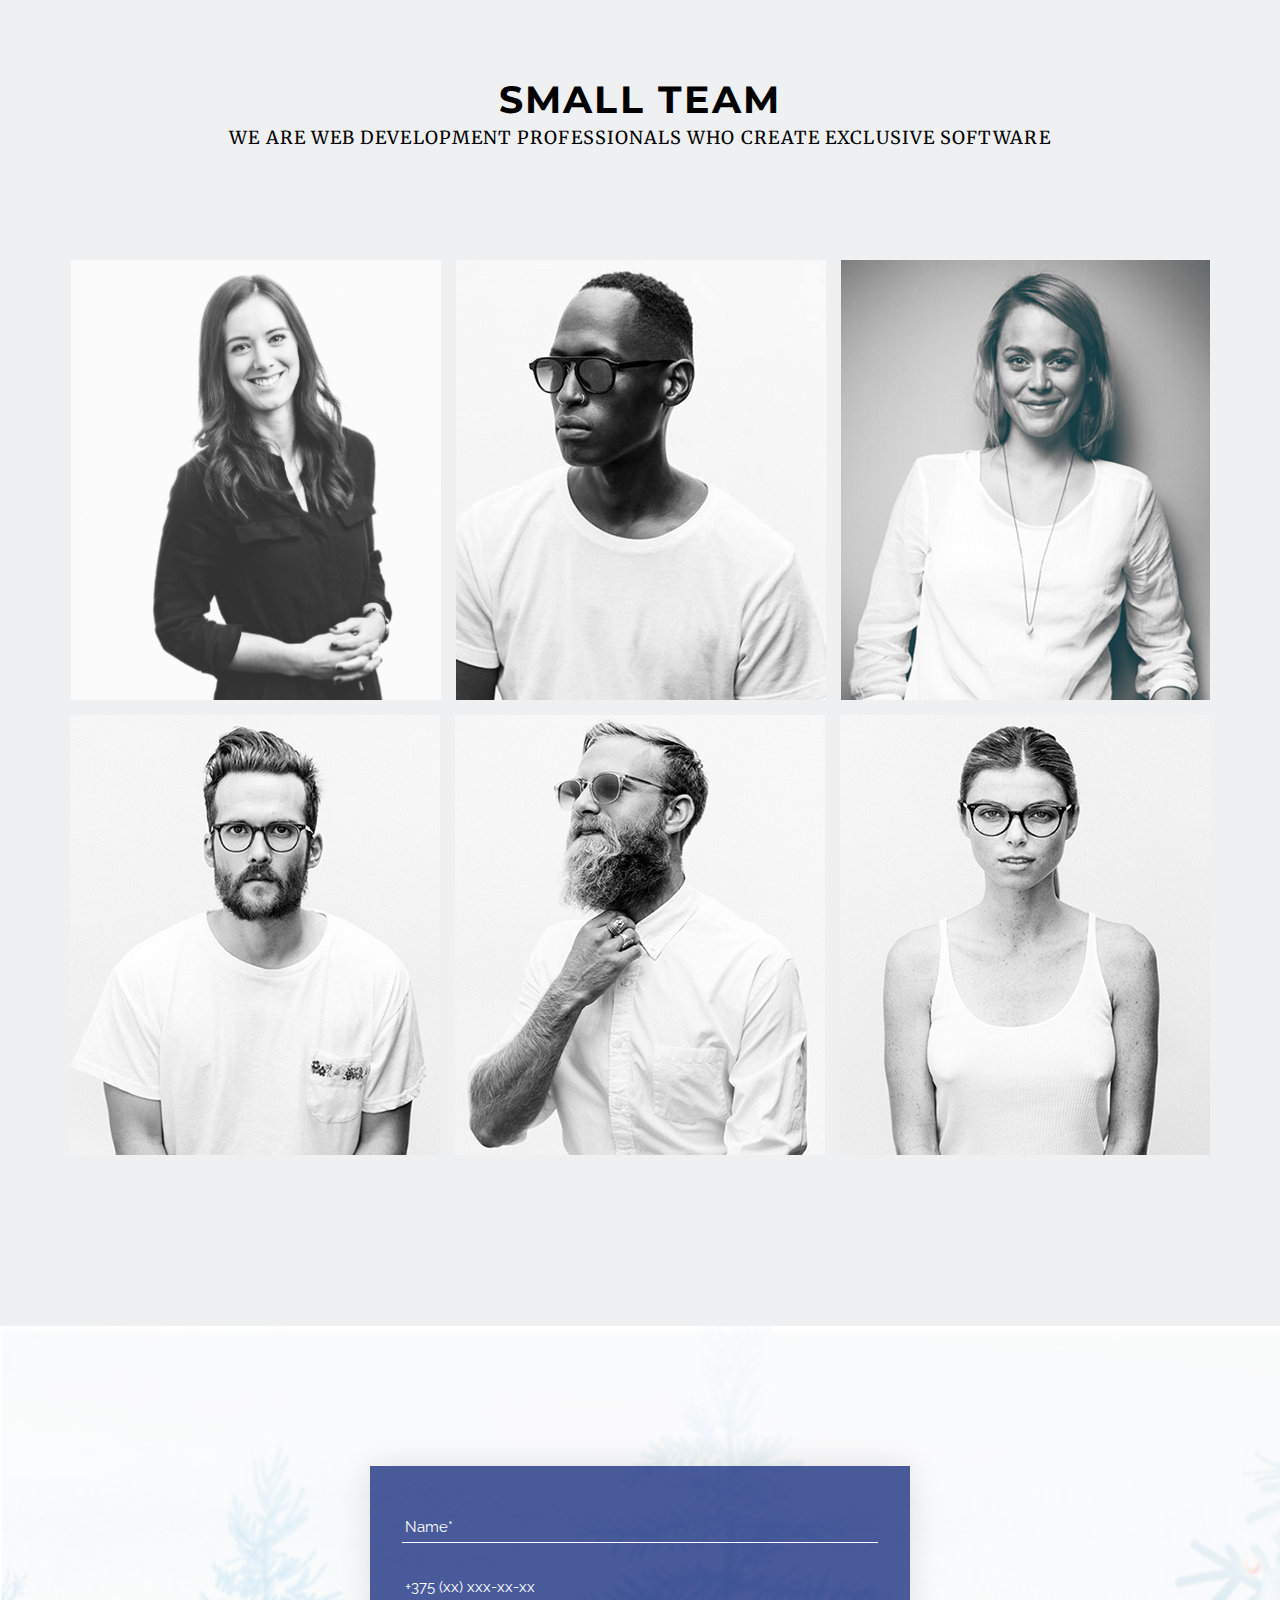
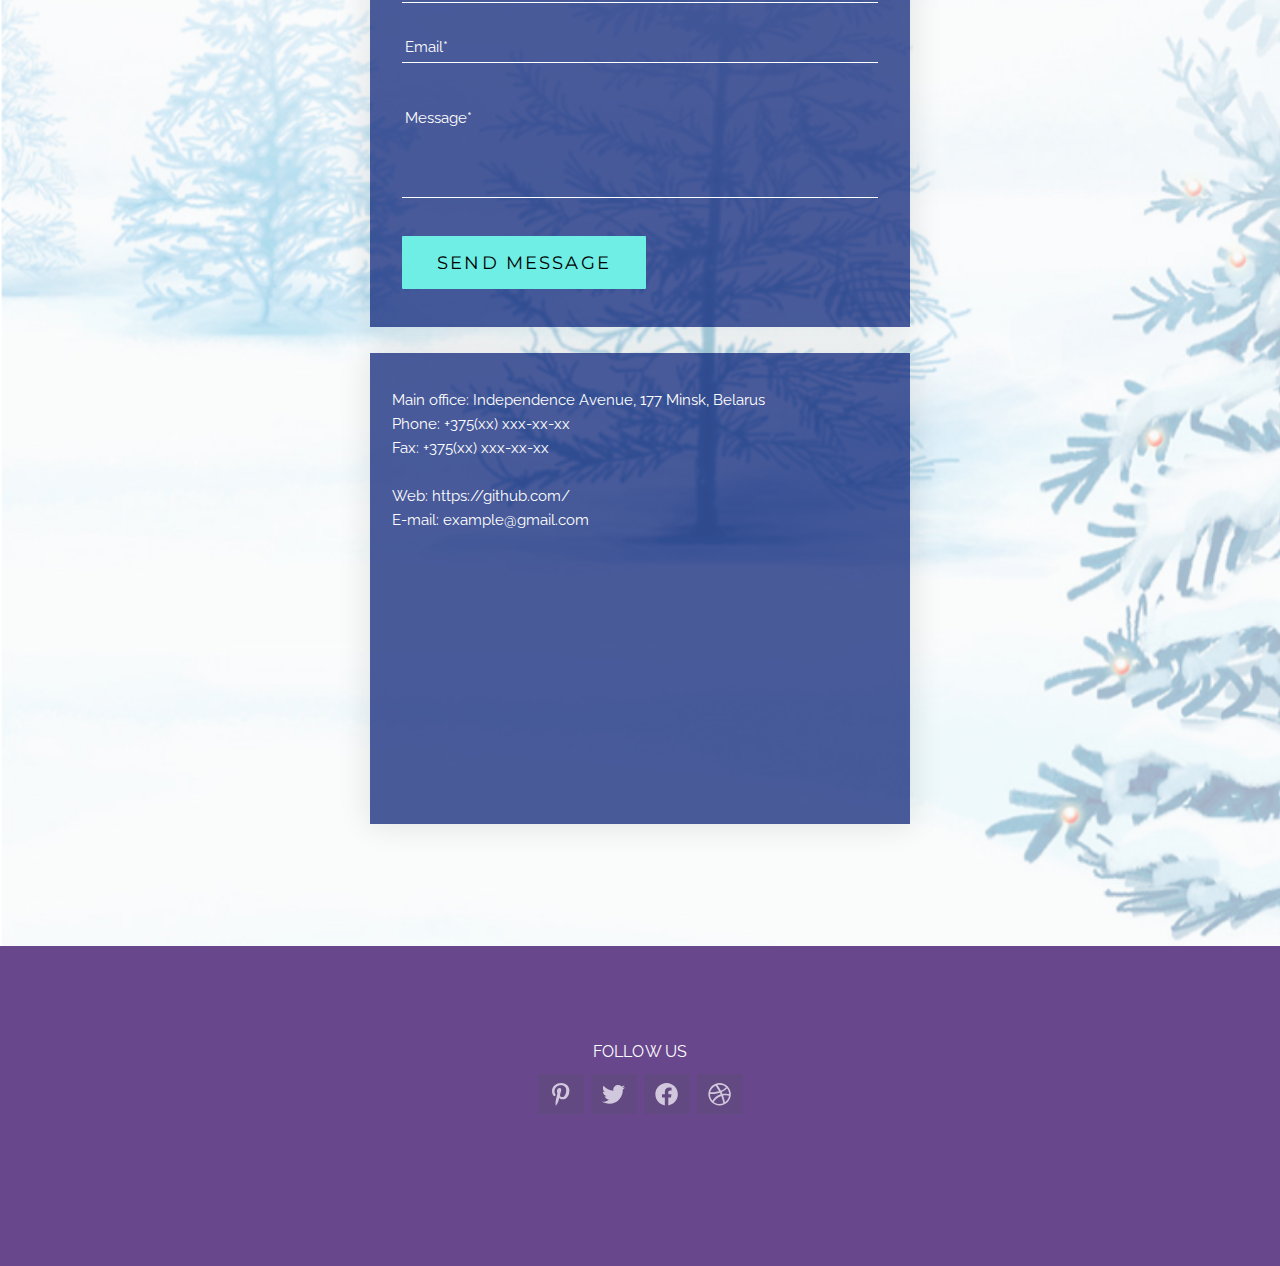
==== commit 73598c1e: "Add media queries for tablet" ====
--- a/index.html
+++ b/index.html
@@ -320,7 +320,7 @@
                     <div class="contact__map">
                         <iframe
                             src="https://www.google.com/maps/embed?pb=!1m18!1m12!1m3!1d2348.1627677829974!2d27.68475807845857!3d53.94661666806559!2m3!1f0!2f0!3f0!3m2!1i1024!2i768!4f13.1!3m3!1m2!1s0x46dbcecac2e9bfbf%3A0x4392476c7a6fe0f6!2sprasp.%20Niezalie%C5%BEnasci%20177%2C%20Minsk%2C%20Minskaja%20voblas%C4%87!5e0!3m2!1sen!2sby!4v1707828290293!5m2!1sen!2sby"
-                            width="455" height="224" style="border:0;" allowfullscreen="" loading="lazy"
+                            width="500" height="250" style="border:0;" allowfullscreen="" loading="lazy"
                             referrerpolicy="no-referrer-when-downgrade"></iframe>
                     </div>
                 </div>
--- a/resources/source/css/style.css
+++ b/resources/source/css/style.css
@@ -15,18 +15,6 @@
   max-width: 1440px;
   margin: 0 auto;
   padding: 45px 0 80px;
-}
-@media screen and (max-width: 576px) {
-  .header__container {
-    padding: 20px 20px 40px;
-  }
-}
-
-@media screen and (max-width: 576px) {
-  .header__logo {
-    width: 180px;
-    height: 100px;
-  }
 }
 
 .header__link,
@@ -52,24 +40,10 @@
 .header__link {
   right: 60px;
 }
-@media screen and (max-width: 576px) {
-  .header__link {
-    display: none;
-  }
-}
 
 .header__link-small {
   display: none;
   right: 20px;
-}
-@media screen and (max-width: 576px) {
-  .header__link-small {
-    display: block;
-  }
-}
-
-.header__info {
-  /* will made flexbox and row-reverse for mobile */
 }
 
 .header__title {
@@ -81,13 +55,6 @@
   line-height: 75px;
   letter-spacing: 2.7px;
 }
-@media screen and (max-width: 576px) {
-  .header__title {
-    font-size: 20px;
-    line-height: 24px;
-    max-width: 240px;
-  }
-}
 
 .header__button {
   width: 232px;
@@ -119,11 +86,6 @@
 .header__logos img {
   height: 89px;
 }
-@media screen and (max-width: 576px) {
-  .header__logos {
-    display: none;
-  }
-}
 
 .header__company {
   background-color: #68478d;
@@ -144,24 +106,12 @@
   line-height: 28px;
   letter-spacing: 2.28px;
 }
-@media screen and (max-width: 576px) {
-  .main .title {
-    font-size: 20px;
-    line-height: 28px;
-  }
-}
 .main .subtitle {
   font-family: "Merriweather", serif;
   font-size: 18px;
   line-height: 28px;
   letter-spacing: 1.08px;
 }
-@media screen and (max-width: 576px) {
-  .main .subtitle {
-    font-size: 14px;
-    line-height: 28px;
-  }
-}
 
 .about {
   background-color: #f8fafa;
@@ -169,11 +119,6 @@
 
 .about__container {
   padding: 129px 0 28px;
-}
-@media screen and (max-width: 576px) {
-  .about__container {
-    padding: 40px 20px;
-  }
 }
 
 .about__subtitle {
@@ -184,11 +129,6 @@
   width: 80%;
   max-width: 1080px;
   margin: 70px auto;
-}
-@media screen and (max-width: 576px) {
-  .about__samples {
-    width: 100%;
-  }
 }
 
 .about__text {
@@ -212,16 +152,11 @@
   letter-spacing: 1.2px;
 }
 .about__text p {
-  padding: 12px 0;
+  padding: 12px 0 0;
   font-size: 16px;
   line-height: 28px;
   letter-spacing: 0.8px;
 }
-@media screen and (max-width: 576px) {
-  .about__text p {
-    font-size: 14px;
-  }
-}
 
 .about__actually-do {
   margin-bottom: 35px;
@@ -230,16 +165,6 @@
   padding-bottom: 17px;
   font-size: 20px;
 }
-@media screen and (max-width: 576px) {
-  .about__actually-do {
-    font-size: 14px;
-    line-height: 28px;
-    letter-spacing: 1.2px;
-  }
-  .about__actually-do h3 {
-    font-size: 14px;
-  }
-}
 
 .about__we-great {
   width: 50%;
@@ -248,22 +173,9 @@
   padding-bottom: 8px;
   font-size: 17px;
 }
-@media screen and (max-width: 576px) {
-  .about__we-great {
-    width: 100%;
-  }
-  .about__we-great h3 {
-    font-size: 14px;
-  }
-}
 
 .featured__container {
   padding: 128px 0;
-}
-@media screen and (max-width: 576px) {
-  .featured__container {
-    padding: 40px 20px;
-  }
 }
 
 .featured__subtitle {
@@ -282,20 +194,6 @@
   gap: 15px;
   max-width: 1140px;
   margin: 100px auto 0;
-}
-@media screen and (max-width: 576px) {
-  .featured__collection {
-    width: 100%;
-    -ms-flex-wrap: nowrap;
-        flex-wrap: nowrap;
-    -webkit-box-pack: start;
-        -ms-flex-pack: start;
-            justify-content: flex-start;
-    overflow-x: scroll;
-  }
-  .featured__collection > div {
-    width: 100%;
-  }
 }
 
 .team {
@@ -439,15 +337,14 @@
   padding: 140px 150px 122px;
 }
 .contact__container > div {
-  height: 460px;
   background-color: rgba(0, 24, 113, 0.7098039216);
   -webkit-box-shadow: 0px 0px 30px 0px rgba(21, 21, 21, 0.1215686275);
           box-shadow: 0px 0px 30px 0px rgba(21, 21, 21, 0.1215686275);
+  width: 100%;
+  max-width: 540px;
 }
 
 .contact__feedback {
-  width: 100%;
-  max-width: 614px;
   padding: 47px 32px 38px;
 }
 
@@ -512,7 +409,8 @@
 }
 
 .contact__submit {
-  width: 244px;
+  width: 100%;
+  max-width: 244px;
   height: 53px;
   border-radius: 1px;
   background-color: #6eeee4;
@@ -530,8 +428,6 @@
 }
 
 .contact__info {
-  width: 100%;
-  max-width: 500px;
   padding: 35px 22px 20px;
 }
 
@@ -542,9 +438,7 @@
 }
 
 .contact__map {
-  width: 455px;
-  height: 224px;
-  margin-top: 33px;
+  margin-top: 20px;
 }
 
 .footer {
@@ -611,4 +505,122 @@
 
 .footer__links > li svg {
   fill: #ffffff;
+}
+
+@media screen and (max-width: 992px) {
+  .header__container,
+  .about__container,
+  .featured__container,
+  .team__container,
+  .contact__container {
+    padding: 40px;
+  }
+  .header__link {
+    display: none;
+  }
+  .header__link-small {
+    display: block;
+  }
+  .header__logos {
+    -ms-flex-pack: distribute;
+        justify-content: space-around;
+  }
+  .about__samples {
+    margin: 50px auto;
+  }
+  .about__we-great {
+    width: 100%;
+  }
+  .featured__collection,
+  .team__collection {
+    width: 100%;
+    margin-top: 40px;
+  }
+  .contact__map {
+    width: 100%;
+  }
+  .contact__map iframe {
+    max-width: 100%;
+    max-height: -webkit-fit-content;
+    max-height: -moz-fit-content;
+    max-height: fit-content;
+  }
+  .footer {
+    padding: 30px 0;
+  }
+}
+@media screen and (max-width: 576px) {
+  .header__container {
+    padding: 20px 20px 40px;
+  }
+  .header__logo {
+    width: 180px;
+    height: 100px;
+  }
+  .header__title {
+    max-width: 240px;
+    margin: 30px auto;
+    font-size: 20px;
+    line-height: 40px;
+  }
+  .header__button {
+    margin: 0;
+  }
+  .header__logos {
+    display: none;
+  }
+  .main .title {
+    font-size: 20px;
+    line-height: 28px;
+  }
+  .main .subtitle {
+    font-size: 14px;
+    line-height: 28px;
+  }
+  .about__container {
+    padding: 40px 20px;
+  }
+  .about__samples {
+    width: 100%;
+    margin: 30px auto;
+  }
+  .about__text p {
+    font-size: 14px;
+    line-height: 17px;
+  }
+  .about__actually-do {
+    font-size: 14px;
+    line-height: 28px;
+    letter-spacing: 1.2px;
+    margin-bottom: 30px;
+  }
+  .about__actually-do h3 {
+    font-size: 14px;
+    padding-bottom: 8px;
+  }
+  .about__we-great h3 {
+    font-size: 14px;
+    padding-bottom: 8px;
+  }
+  .featured__container {
+    padding: 40px 20px;
+  }
+  .featured__demo > a > img {
+    width: 100%;
+  }
+  .team__container {
+    padding: 40px 20px;
+  }
+  .employee > img {
+    width: 100%;
+  }
+  .contact {
+    background: none;
+  }
+  .contact__container {
+    padding: 40px 20px;
+  }
+  .contact__container > div {
+    height: 100%;
+  }
 }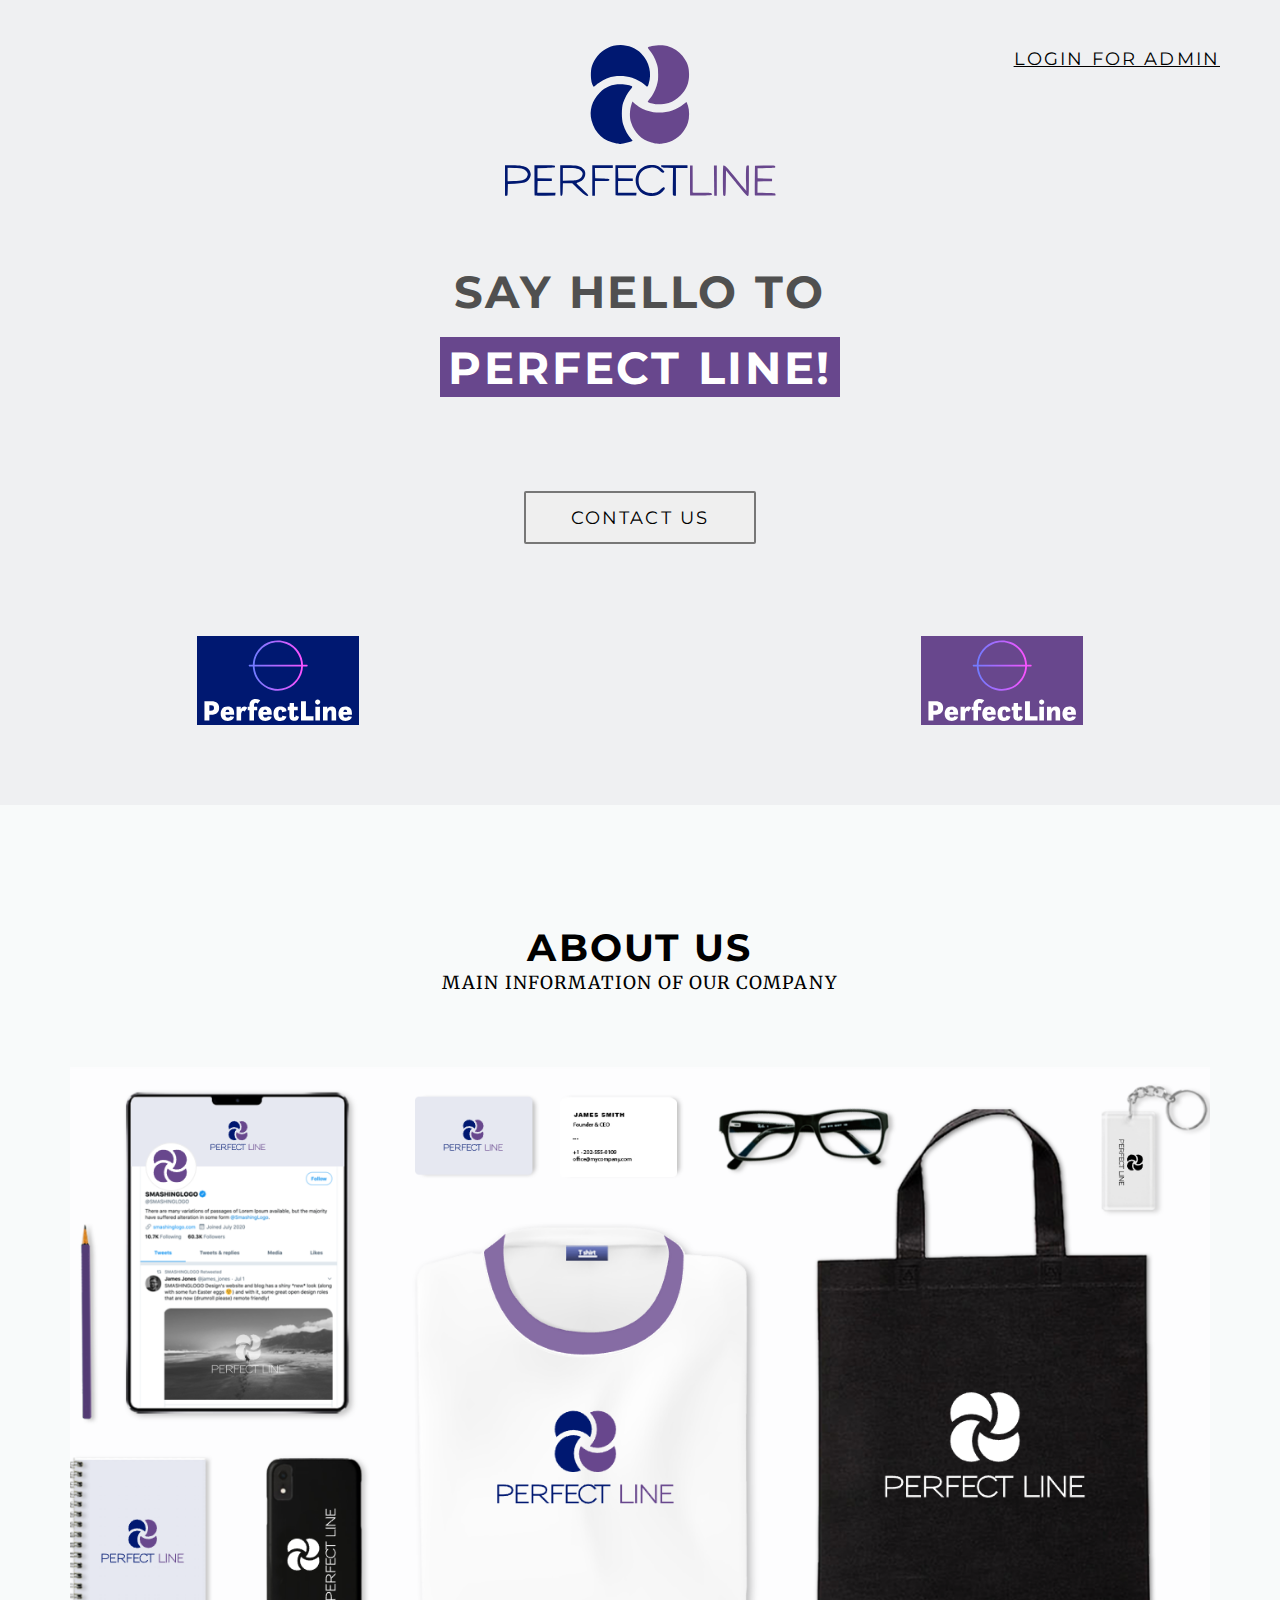
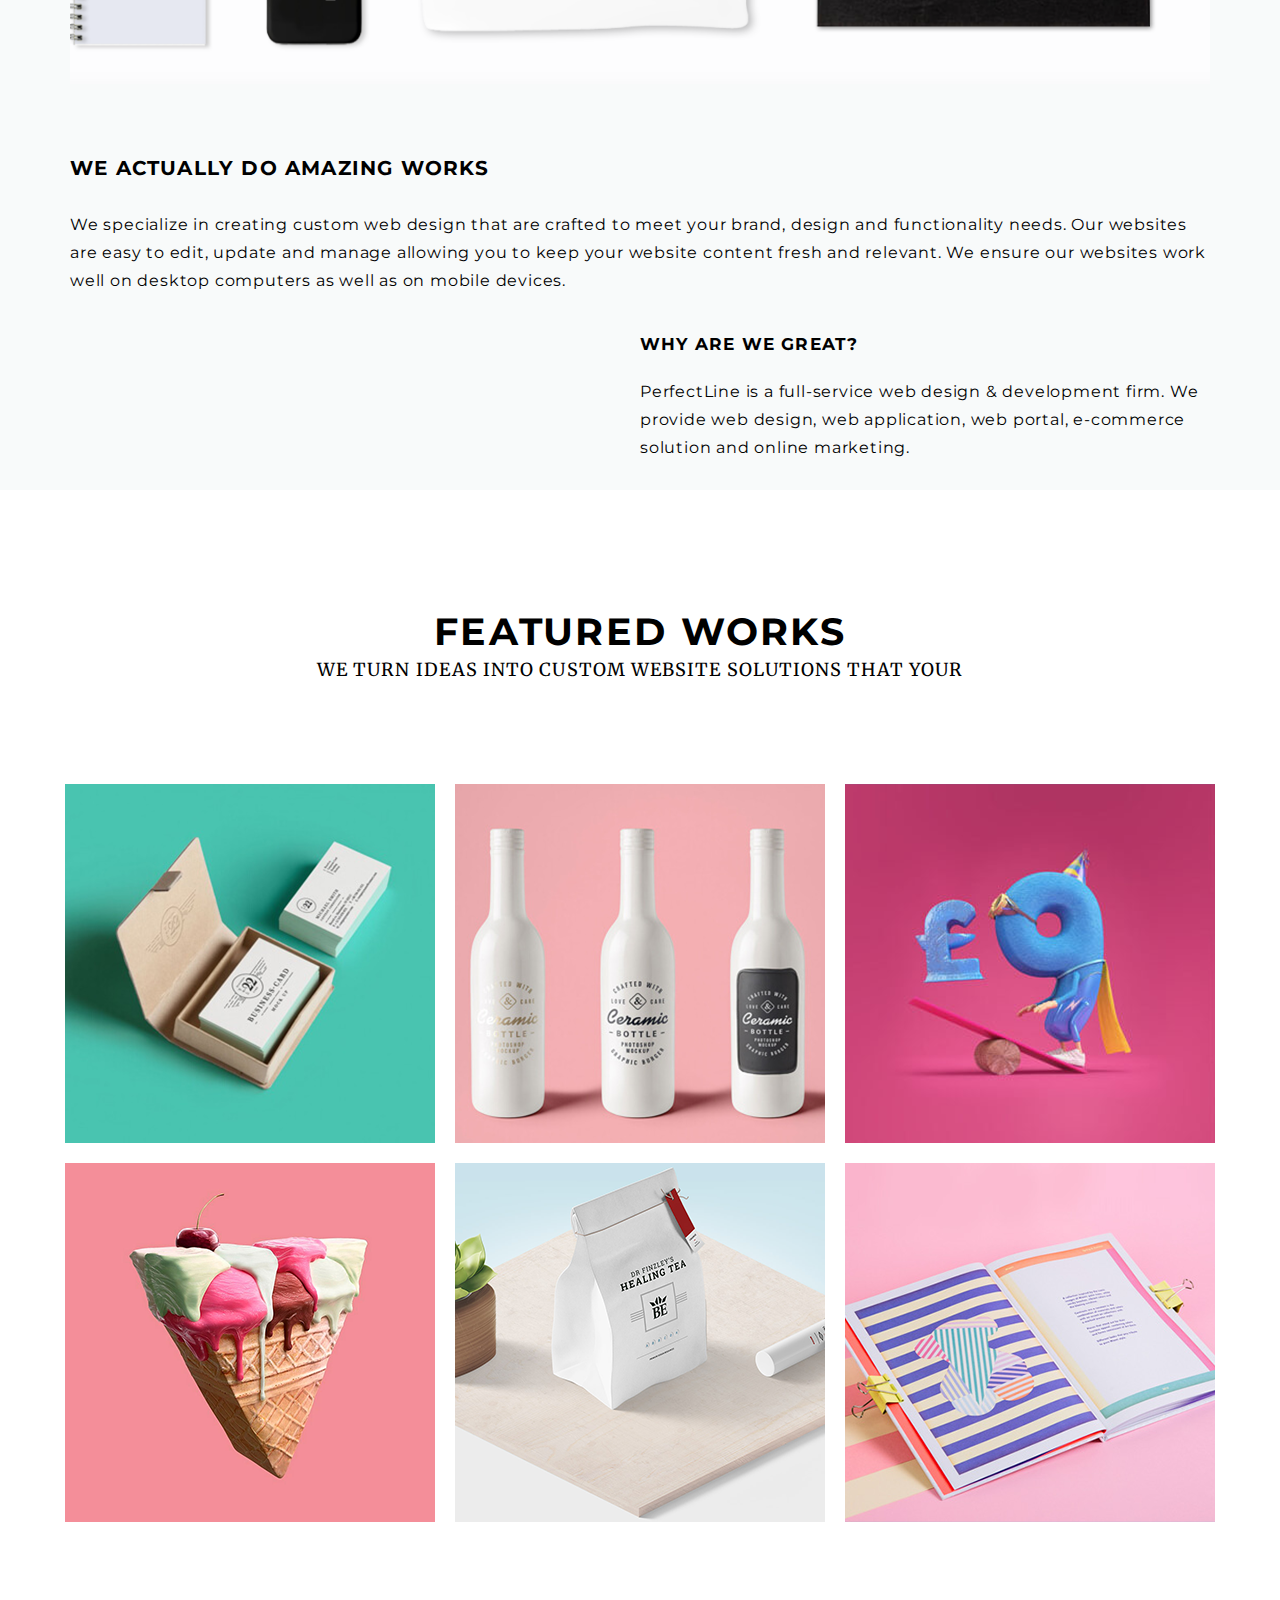
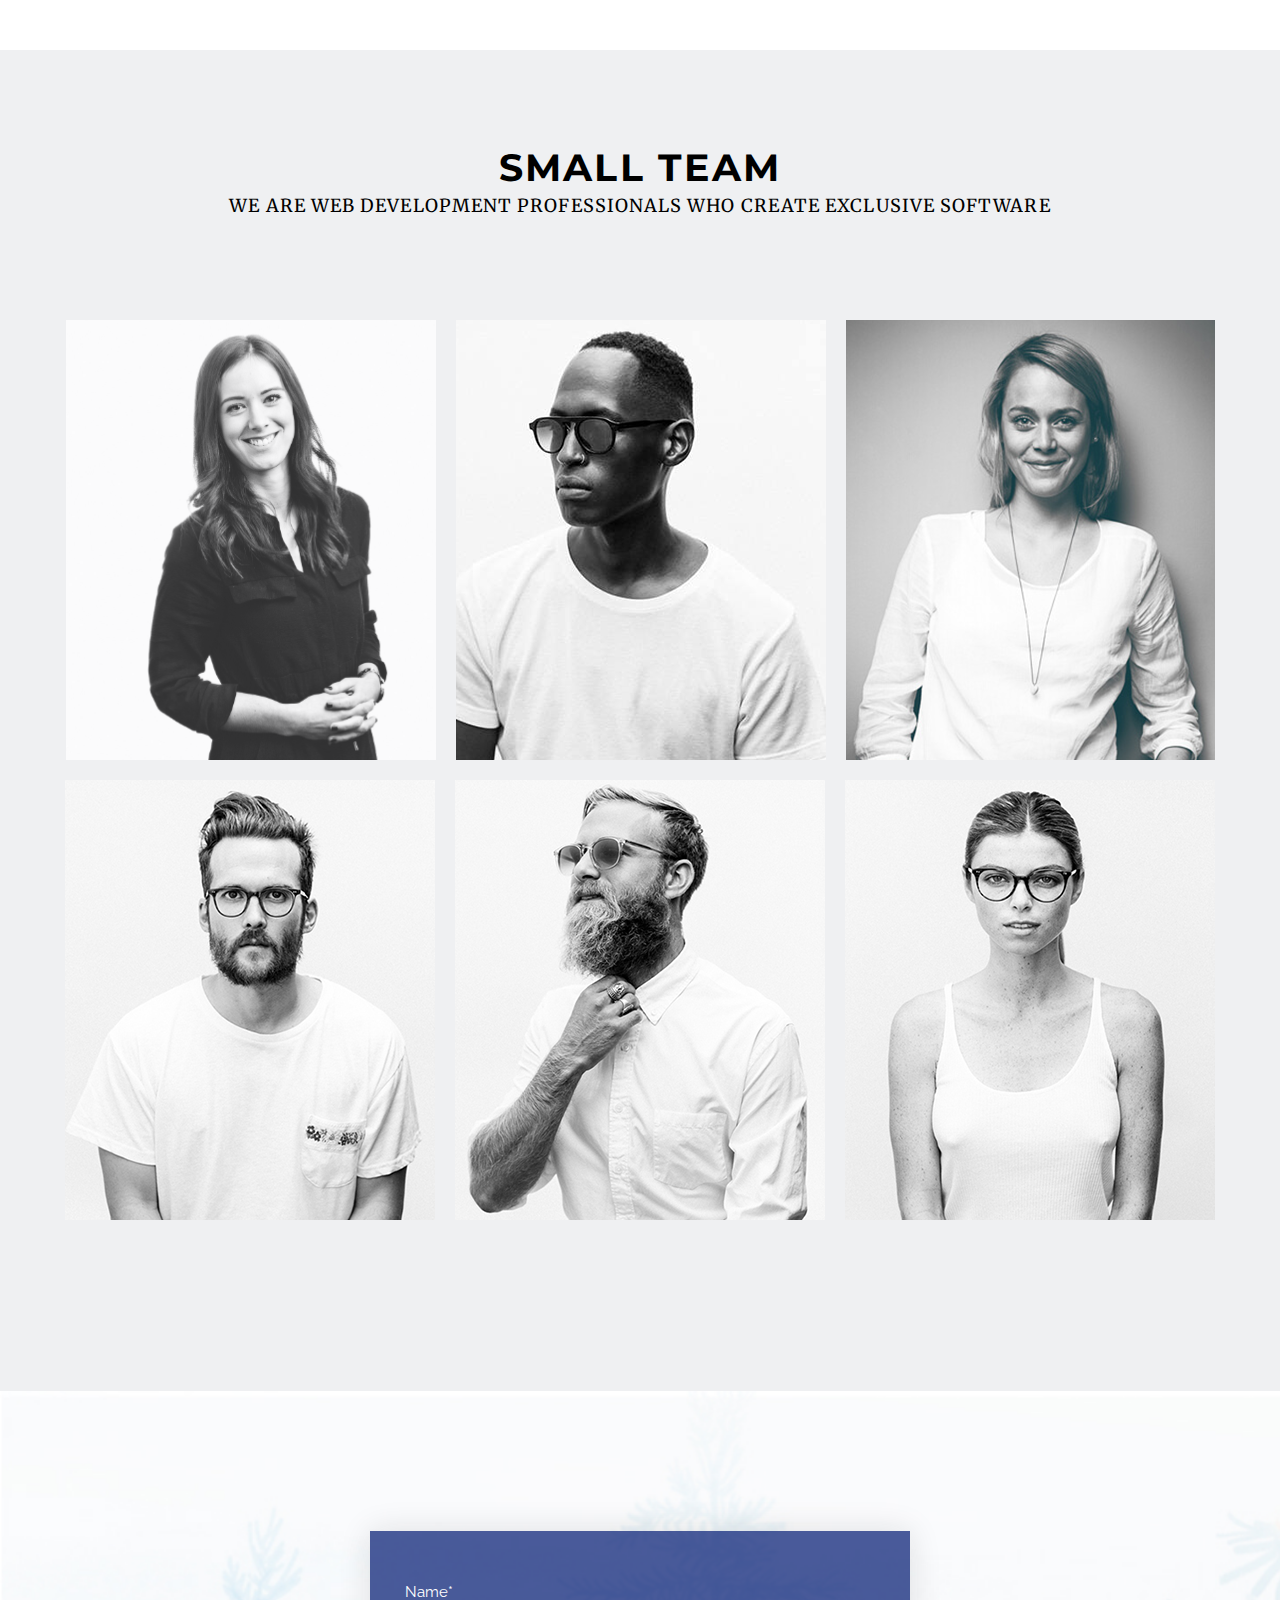
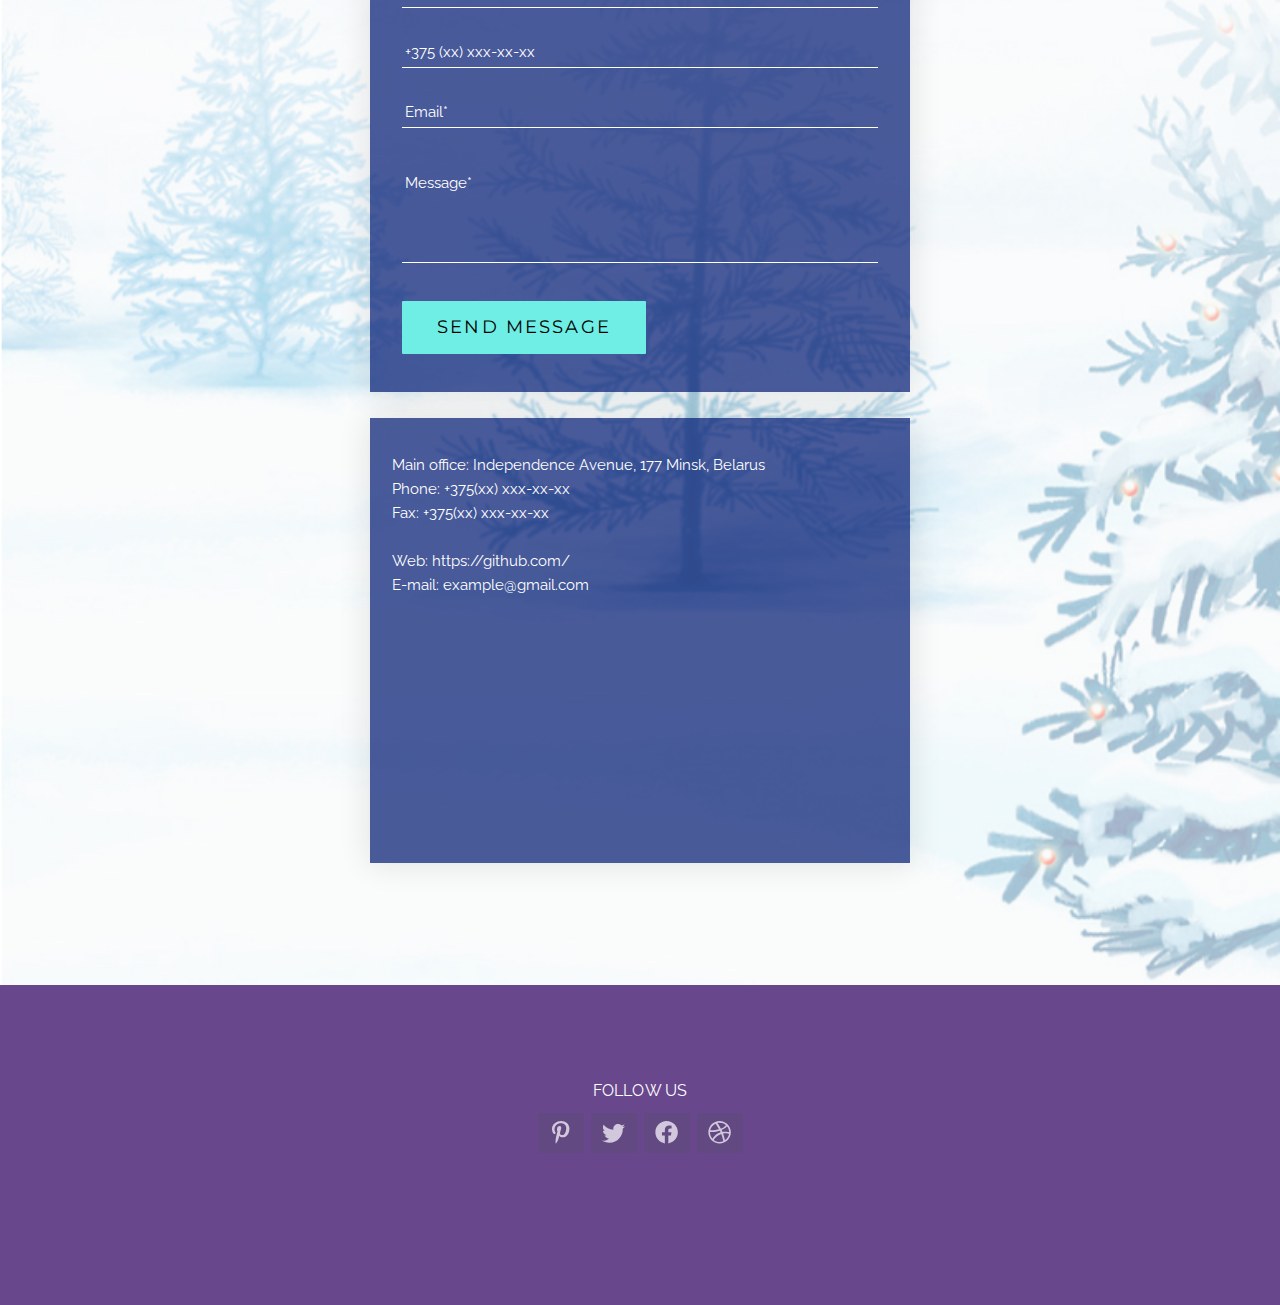
==== commit 067ebe10: "Merge pull request #6 from v-dz-m/step-8" ====
--- a/index.html
+++ b/index.html
@@ -16,18 +16,15 @@
     <header class="header">
         <div class="header__container">
             <a class="header__link" href="#">LOGIN FOR ADMIN</a>
-            <a href="#" class="header__link-small">LOGIN</a>
             <img class="header__logo" src="resources/images/header/logo.svg" alt="Main logo">
-            <div class="header__info">
-                <h1 class="header__title">
-                    SAY HELLO TO
-                    <span class="header__company">PERFECT LINE!</span>
-                </h1>
-                <button class="header__button">CONTACT US</button>
-                <div class="header__logos">
-                    <img src="resources/images/header/logo-blue.svg" alt="Blue logo">
-                    <img src="resources/images/header/logo-purple.svg" alt="Purple logo">
-                </div>
+            <h1 class="header__title">
+                SAY HELLO TO
+                <span class="header__company">PERFECT LINE!</span>
+            </h1>
+            <button class="header__button">CONTACT US</button>
+            <div class="header__logos">
+                <img src="resources/images/header/logo-blue.svg" alt="Blue logo">
+                <img src="resources/images/header/logo-purple.svg" alt="Purple logo">
             </div>
         </div>
     </header>
@@ -320,7 +317,7 @@
                     <div class="contact__map">
                         <iframe
                             src="https://www.google.com/maps/embed?pb=!1m18!1m12!1m3!1d2348.1627677829974!2d27.68475807845857!3d53.94661666806559!2m3!1f0!2f0!3f0!3m2!1i1024!2i768!4f13.1!3m3!1m2!1s0x46dbcecac2e9bfbf%3A0x4392476c7a6fe0f6!2sprasp.%20Niezalie%C5%BEnasci%20177%2C%20Minsk%2C%20Minskaja%20voblas%C4%87!5e0!3m2!1sen!2sby!4v1707828290293!5m2!1sen!2sby"
-                            width="500" height="250" style="border:0;" allowfullscreen="" loading="lazy"
+                            width="455" height="224" style="border:0;" allowfullscreen="" loading="lazy"
                             referrerpolicy="no-referrer-when-downgrade"></iframe>
                     </div>
                 </div>
--- a/resources/source/css/style.css
+++ b/resources/source/css/style.css
@@ -57,7 +57,8 @@
 }
 
 .header__button {
-  width: 232px;
+  width: 100%;
+  max-width: 232px;
   height: 53px;
   margin: 29px 0;
   border: 2px solid rgba(0, 0, 0, 0.5019607843);
@@ -118,7 +119,7 @@
 }
 
 .about__container {
-  padding: 129px 0 28px;
+  padding: 129px 40px 28px;
 }
 
 .about__subtitle {
@@ -126,8 +127,8 @@
 }
 
 .about__samples {
-  width: 80%;
-  max-width: 1080px;
+  width: 100%;
+  max-width: 1140px;
   margin: 70px auto;
 }
 
@@ -142,7 +143,8 @@
   -webkit-box-align: end;
       -ms-flex-align: end;
           align-items: end;
-  max-width: 1080px;
+  width: 100%;
+  max-width: 1140px;
   margin: 0 auto;
   text-align: left;
 }
@@ -175,14 +177,15 @@
 }
 
 .featured__container {
-  padding: 128px 0;
+  padding: 128px 40px;
 }
 
 .featured__subtitle {
   margin-top: 10px;
 }
 
-.featured__collection {
+.featured__collection,
+.team__collection {
   display: -webkit-box;
   display: -ms-flexbox;
   display: flex;
@@ -191,8 +194,8 @@
           justify-content: center;
   -ms-flex-wrap: wrap;
       flex-wrap: wrap;
-  gap: 15px;
-  max-width: 1140px;
+  gap: 20px;
+  max-width: 1180px;
   margin: 100px auto 0;
 }
 
@@ -201,25 +204,11 @@
 }
 
 .team__container {
-  padding: 104px 0 171px;
+  padding: 104px 40px 171px;
 }
 
 .team__subtitle {
   margin-top: 10px;
-}
-
-.team__collection {
-  display: -webkit-box;
-  display: -ms-flexbox;
-  display: flex;
-  -webkit-box-pack: center;
-      -ms-flex-pack: center;
-          justify-content: center;
-  -ms-flex-wrap: wrap;
-      flex-wrap: wrap;
-  gap: 15px;
-  max-width: 1140px;
-  margin: 108px auto 0;
 }
 
 .employee {
@@ -535,15 +524,25 @@
   .team__collection {
     width: 100%;
     margin-top: 40px;
+    gap: 40px;
+  }
+  .employee > img {
+    border: 1px solid #000000;
+  }
+  .contact__info {
+    padding: 0;
+  }
+  .contact__credits {
+    padding: 15px 15px 0;
   }
   .contact__map {
     width: 100%;
+    margin-bottom: -2px;
   }
   .contact__map iframe {
-    max-width: 100%;
-    max-height: -webkit-fit-content;
-    max-height: -moz-fit-content;
-    max-height: fit-content;
+    margin: 0 auto;
+    width: 100%;
+    height: 320px;
   }
   .footer {
     padding: 30px 0;
@@ -577,7 +576,10 @@
     font-size: 14px;
     line-height: 28px;
   }
-  .about__container {
+  .about__container,
+  .featured__container,
+  .team__container,
+  .contact__container {
     padding: 40px 20px;
   }
   .about__samples {
@@ -602,25 +604,20 @@
     font-size: 14px;
     padding-bottom: 8px;
   }
-  .featured__container {
-    padding: 40px 20px;
-  }
   .featured__demo > a > img {
     width: 100%;
   }
-  .team__container {
-    padding: 40px 20px;
-  }
   .employee > img {
     width: 100%;
   }
   .contact {
     background: none;
   }
-  .contact__container {
-    padding: 40px 20px;
-  }
   .contact__container > div {
     height: 100%;
   }
+  .contact__submit {
+    display: block;
+    margin: 0 auto;
+  }
 }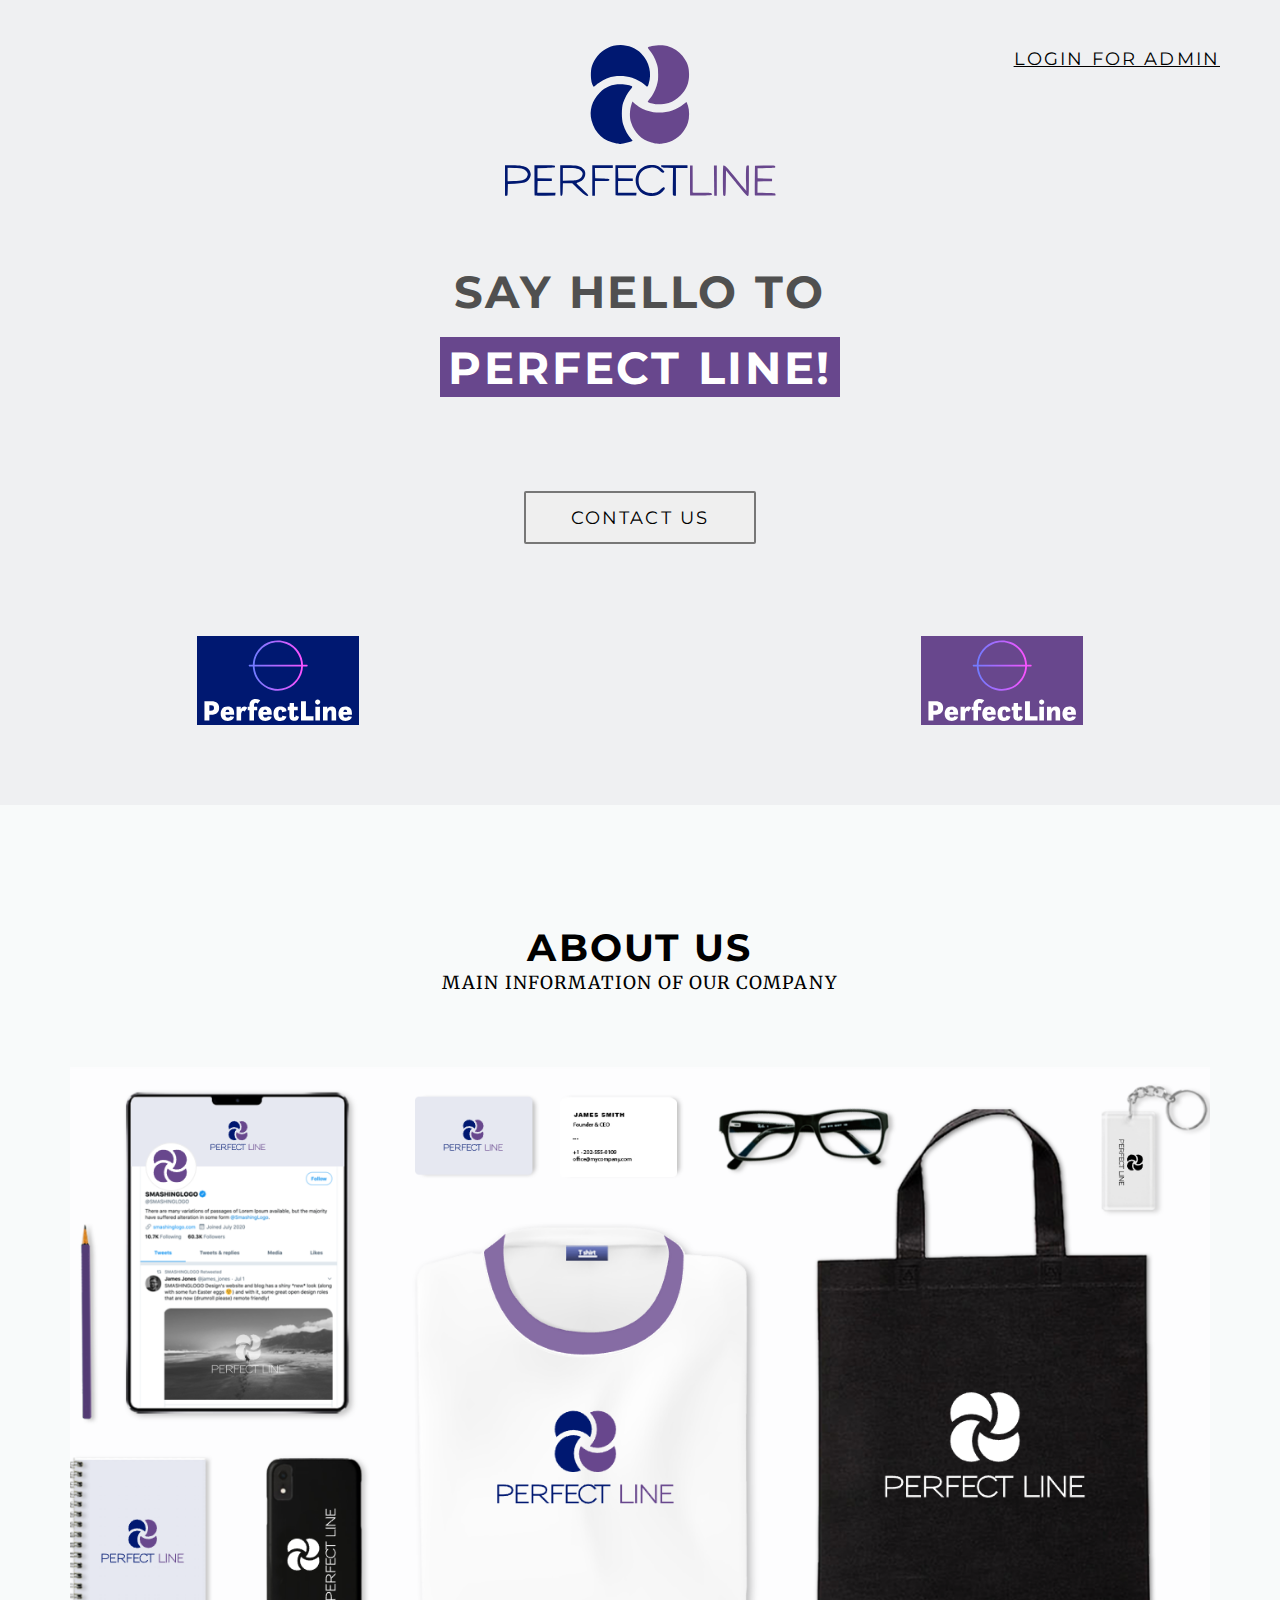
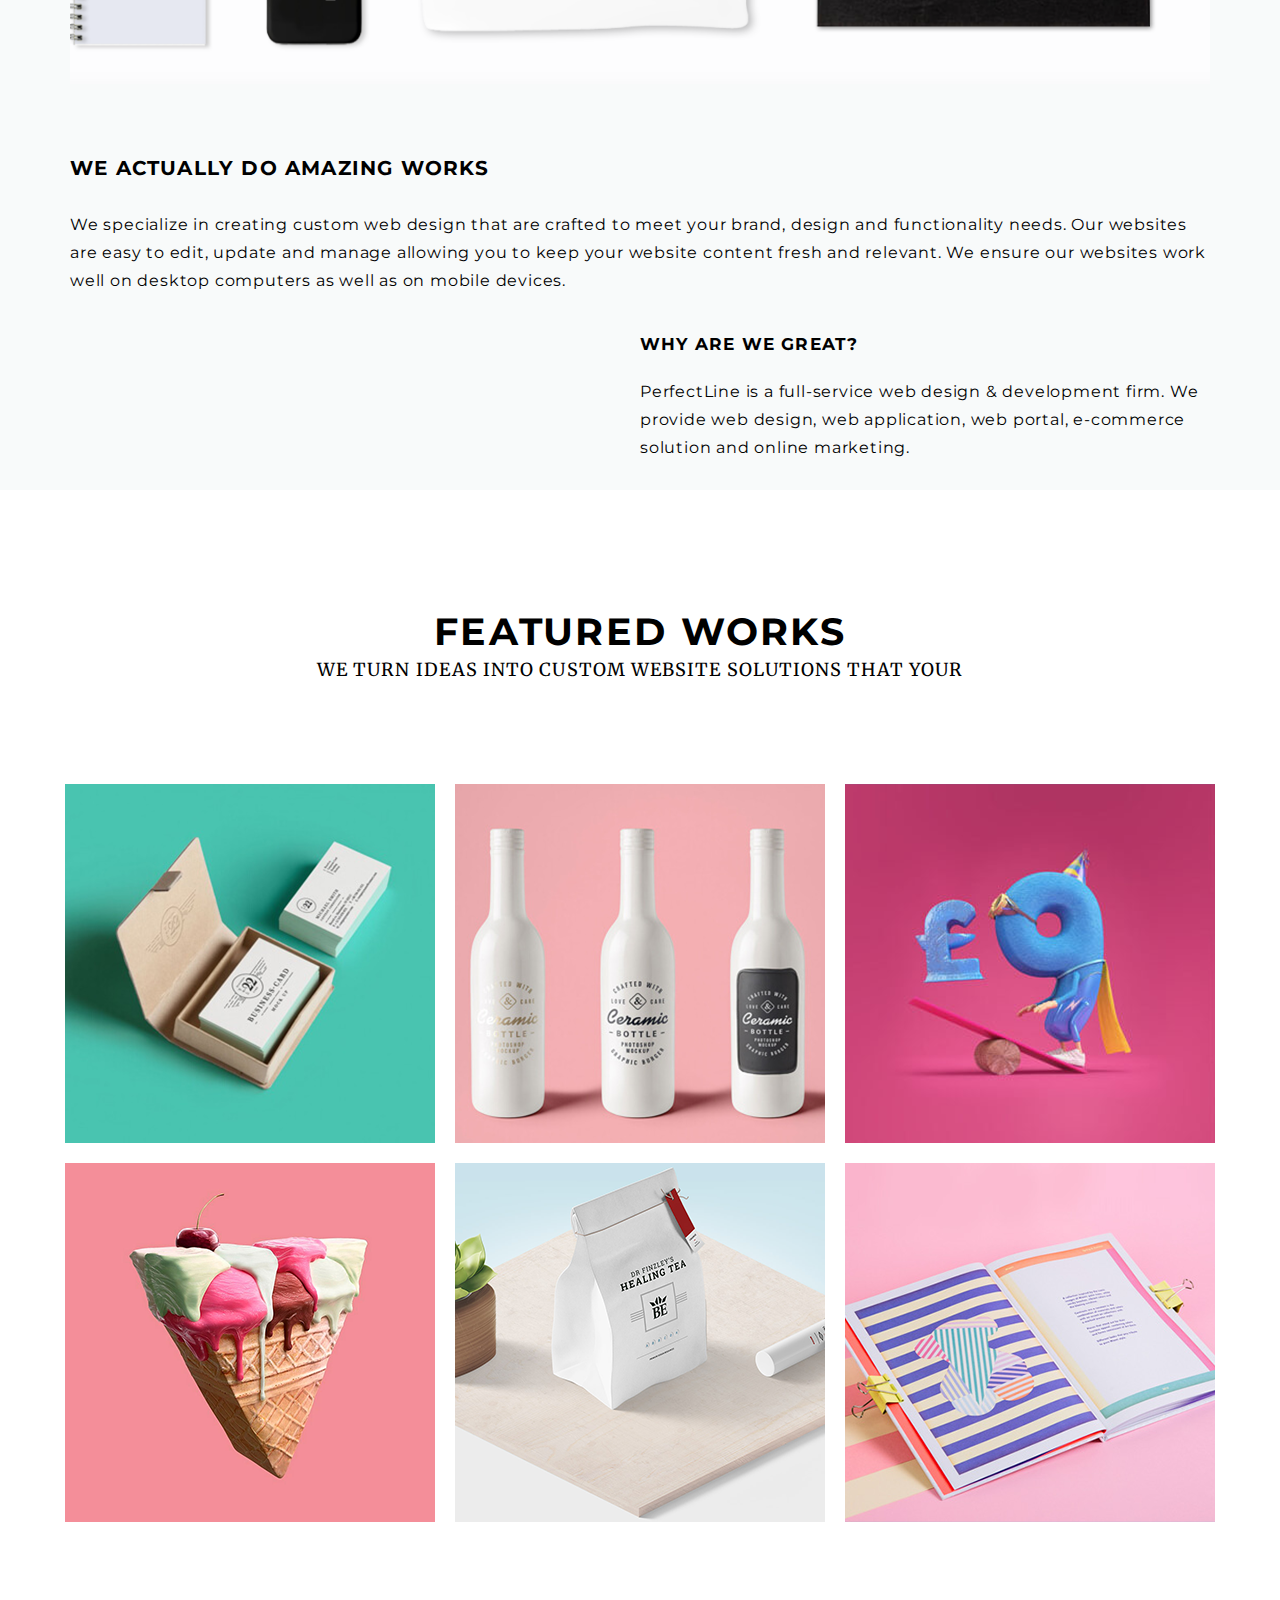
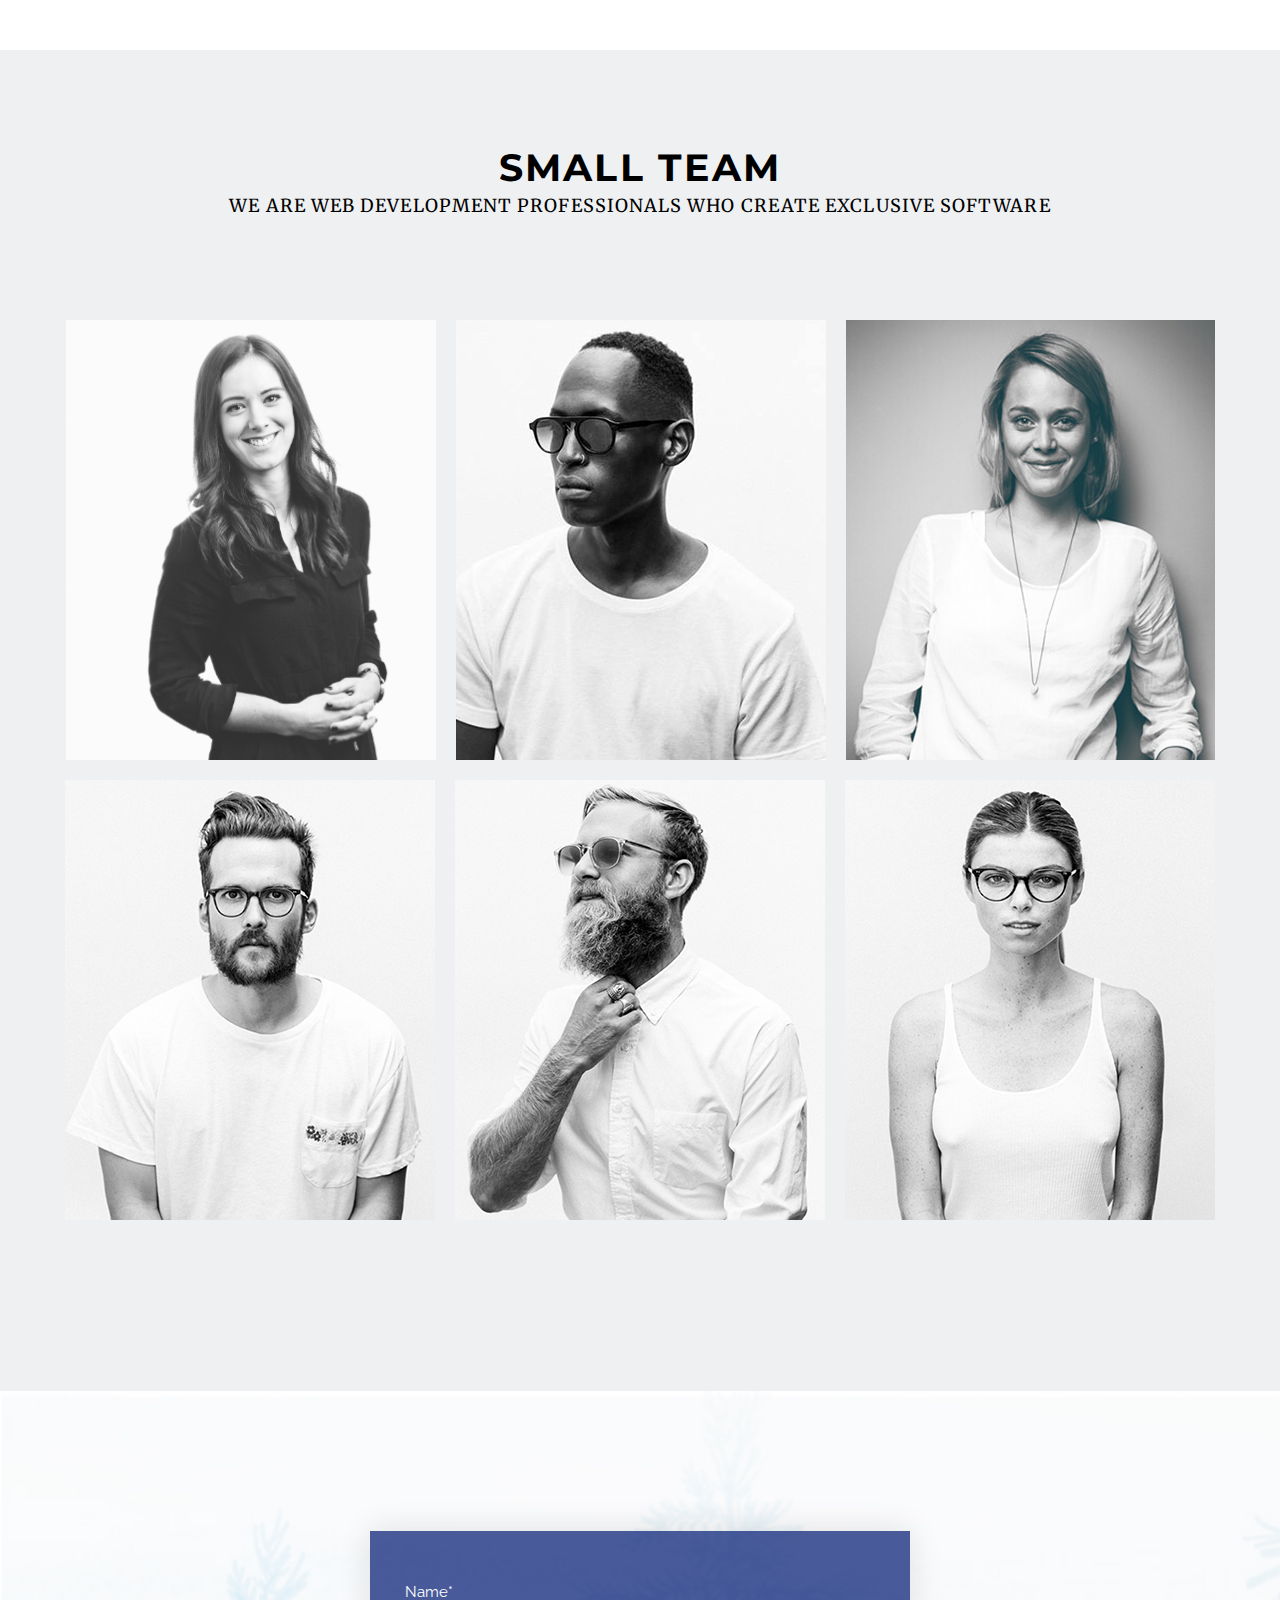
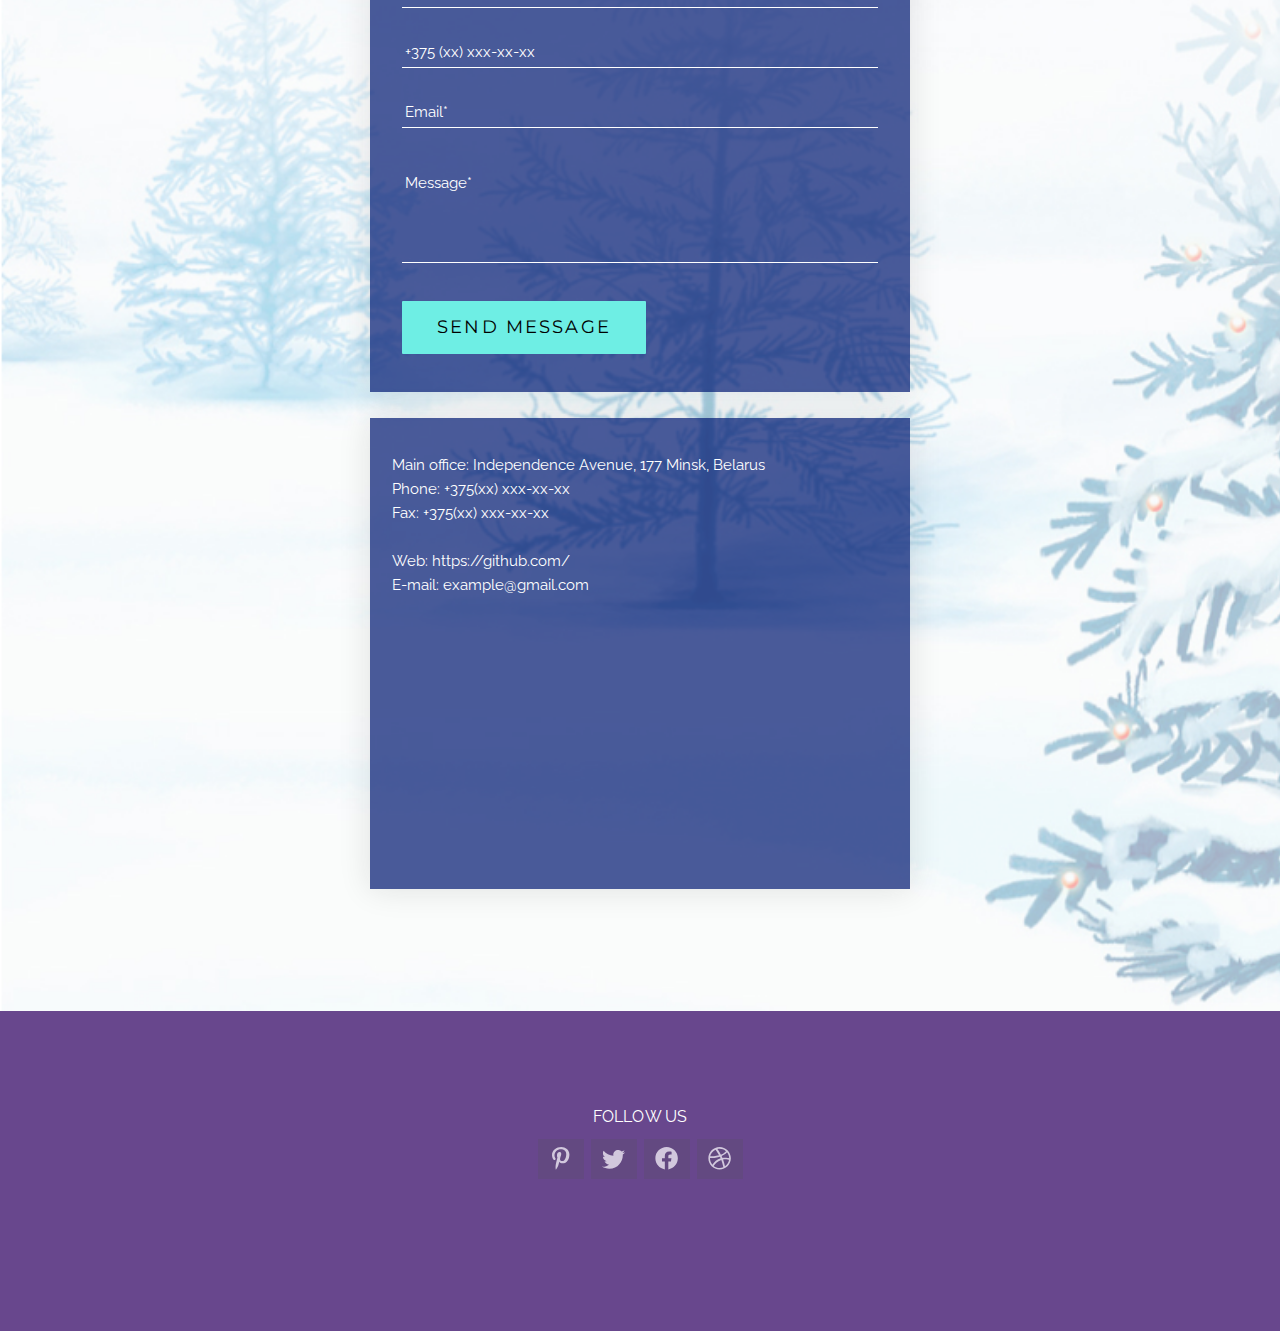
==== commit f0285b0d: "Merge pull request #7 from v-dz-m/step-9" ====
--- a/index.html
+++ b/index.html
@@ -16,15 +16,20 @@
     <header class="header">
         <div class="header__container">
             <a class="header__link" href="#">LOGIN FOR ADMIN</a>
+            <a href="#" class="header__link-small">LOGIN</a>
             <img class="header__logo" src="resources/images/header/logo.svg" alt="Main logo">
-            <h1 class="header__title">
-                SAY HELLO TO
-                <span class="header__company">PERFECT LINE!</span>
-            </h1>
-            <button class="header__button">CONTACT US</button>
-            <div class="header__logos">
-                <img src="resources/images/header/logo-blue.svg" alt="Blue logo">
-                <img src="resources/images/header/logo-purple.svg" alt="Purple logo">
+            <div class="header__info">
+                <h1 class="header__title">
+                    SAY HELLO TO
+                    <span class="header__company">PERFECT LINE!</span>
+                </h1>
+                <a href="#contact">
+                    <button class="header__button">CONTACT US</button>
+                </a>
+                <div class="header__logos">
+                    <img src="resources/images/header/logo-blue.svg" alt="Blue logo">
+                    <img src="resources/images/header/logo-purple.svg" alt="Purple logo">
+                </div>
             </div>
         </div>
     </header>
@@ -293,7 +298,7 @@
                 </div>
             </div>
         </div>
-        <div class="contact">
+        <div class="contact" id="contact">
             <div class="contact__container container">
                 <div class="contact__feedback">
                     <form action="" class="contact__form">
@@ -317,7 +322,7 @@
                     <div class="contact__map">
                         <iframe
                             src="https://www.google.com/maps/embed?pb=!1m18!1m12!1m3!1d2348.1627677829974!2d27.68475807845857!3d53.94661666806559!2m3!1f0!2f0!3f0!3m2!1i1024!2i768!4f13.1!3m3!1m2!1s0x46dbcecac2e9bfbf%3A0x4392476c7a6fe0f6!2sprasp.%20Niezalie%C5%BEnasci%20177%2C%20Minsk%2C%20Minskaja%20voblas%C4%87!5e0!3m2!1sen!2sby!4v1707828290293!5m2!1sen!2sby"
-                            width="455" height="224" style="border:0;" allowfullscreen="" loading="lazy"
+                            width="500" height="250" style="border:0;" allowfullscreen="" loading="lazy"
                             referrerpolicy="no-referrer-when-downgrade"></iframe>
                     </div>
                 </div>
